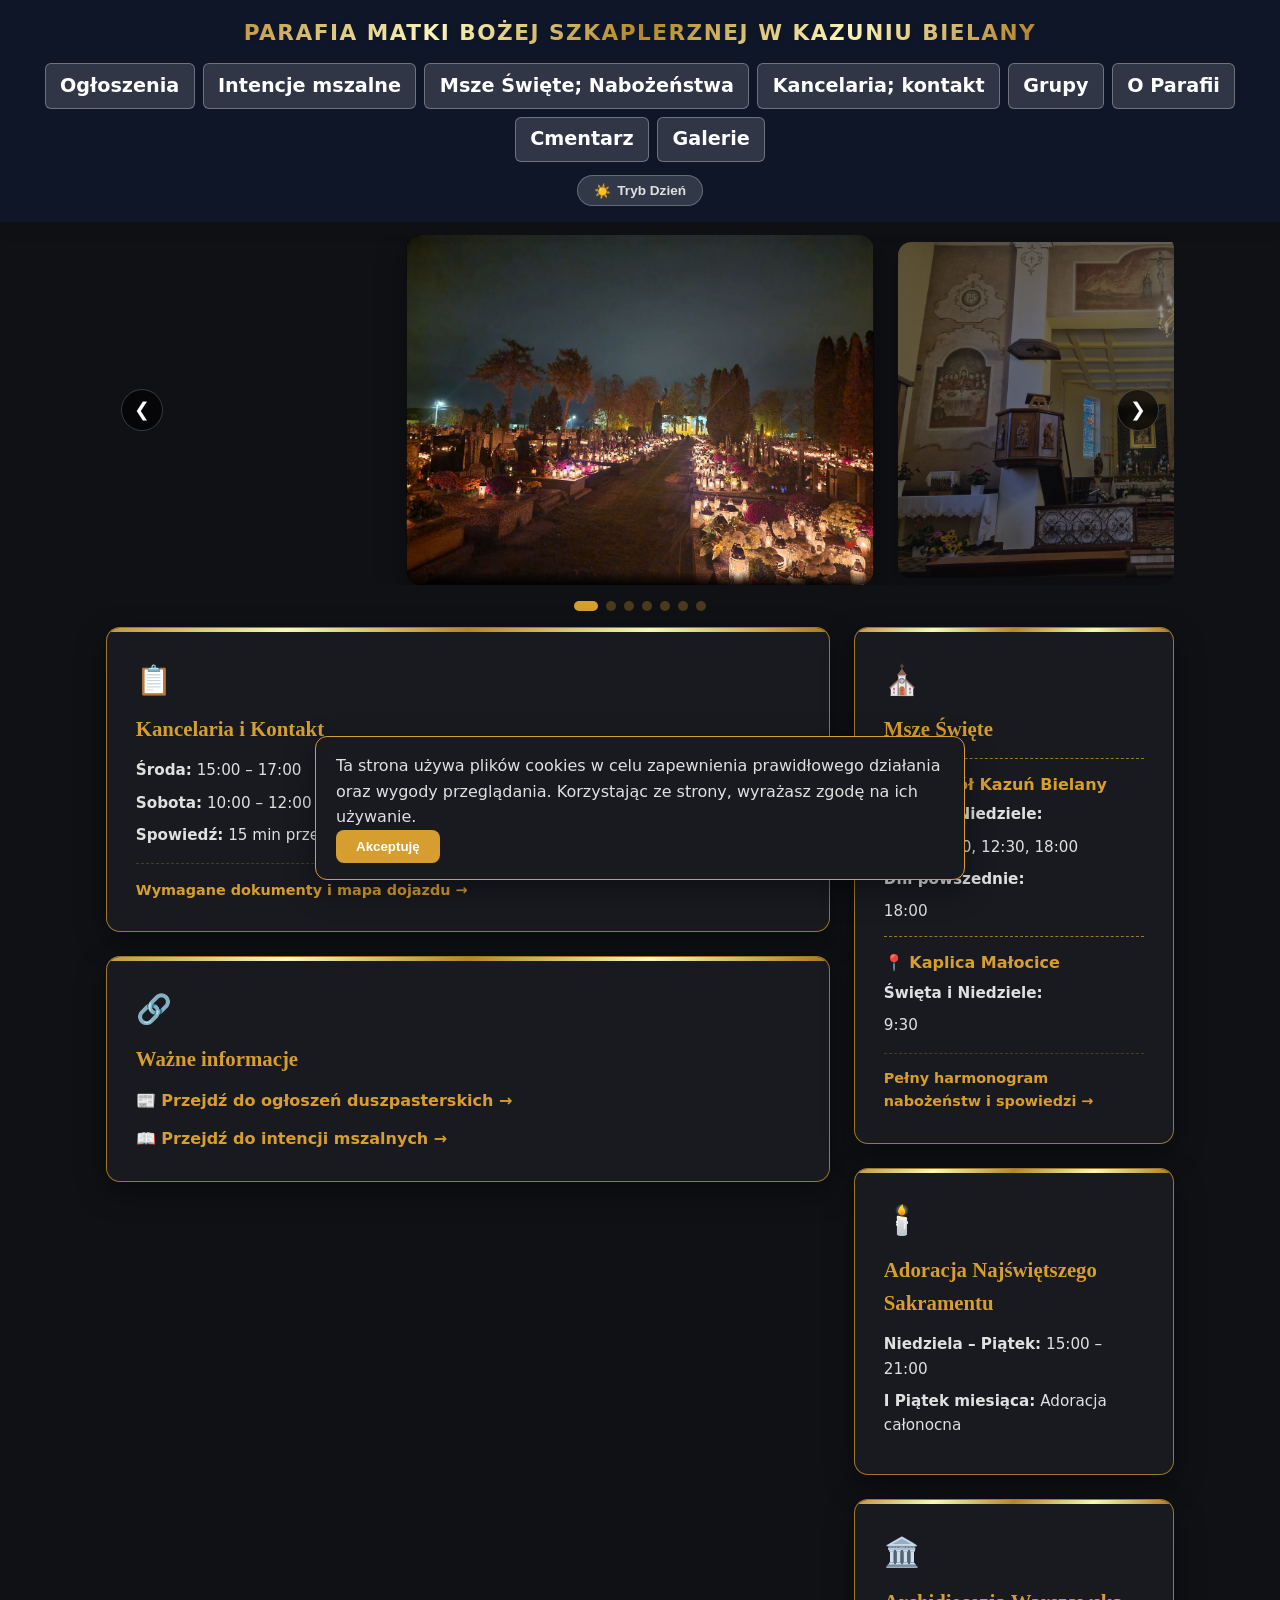
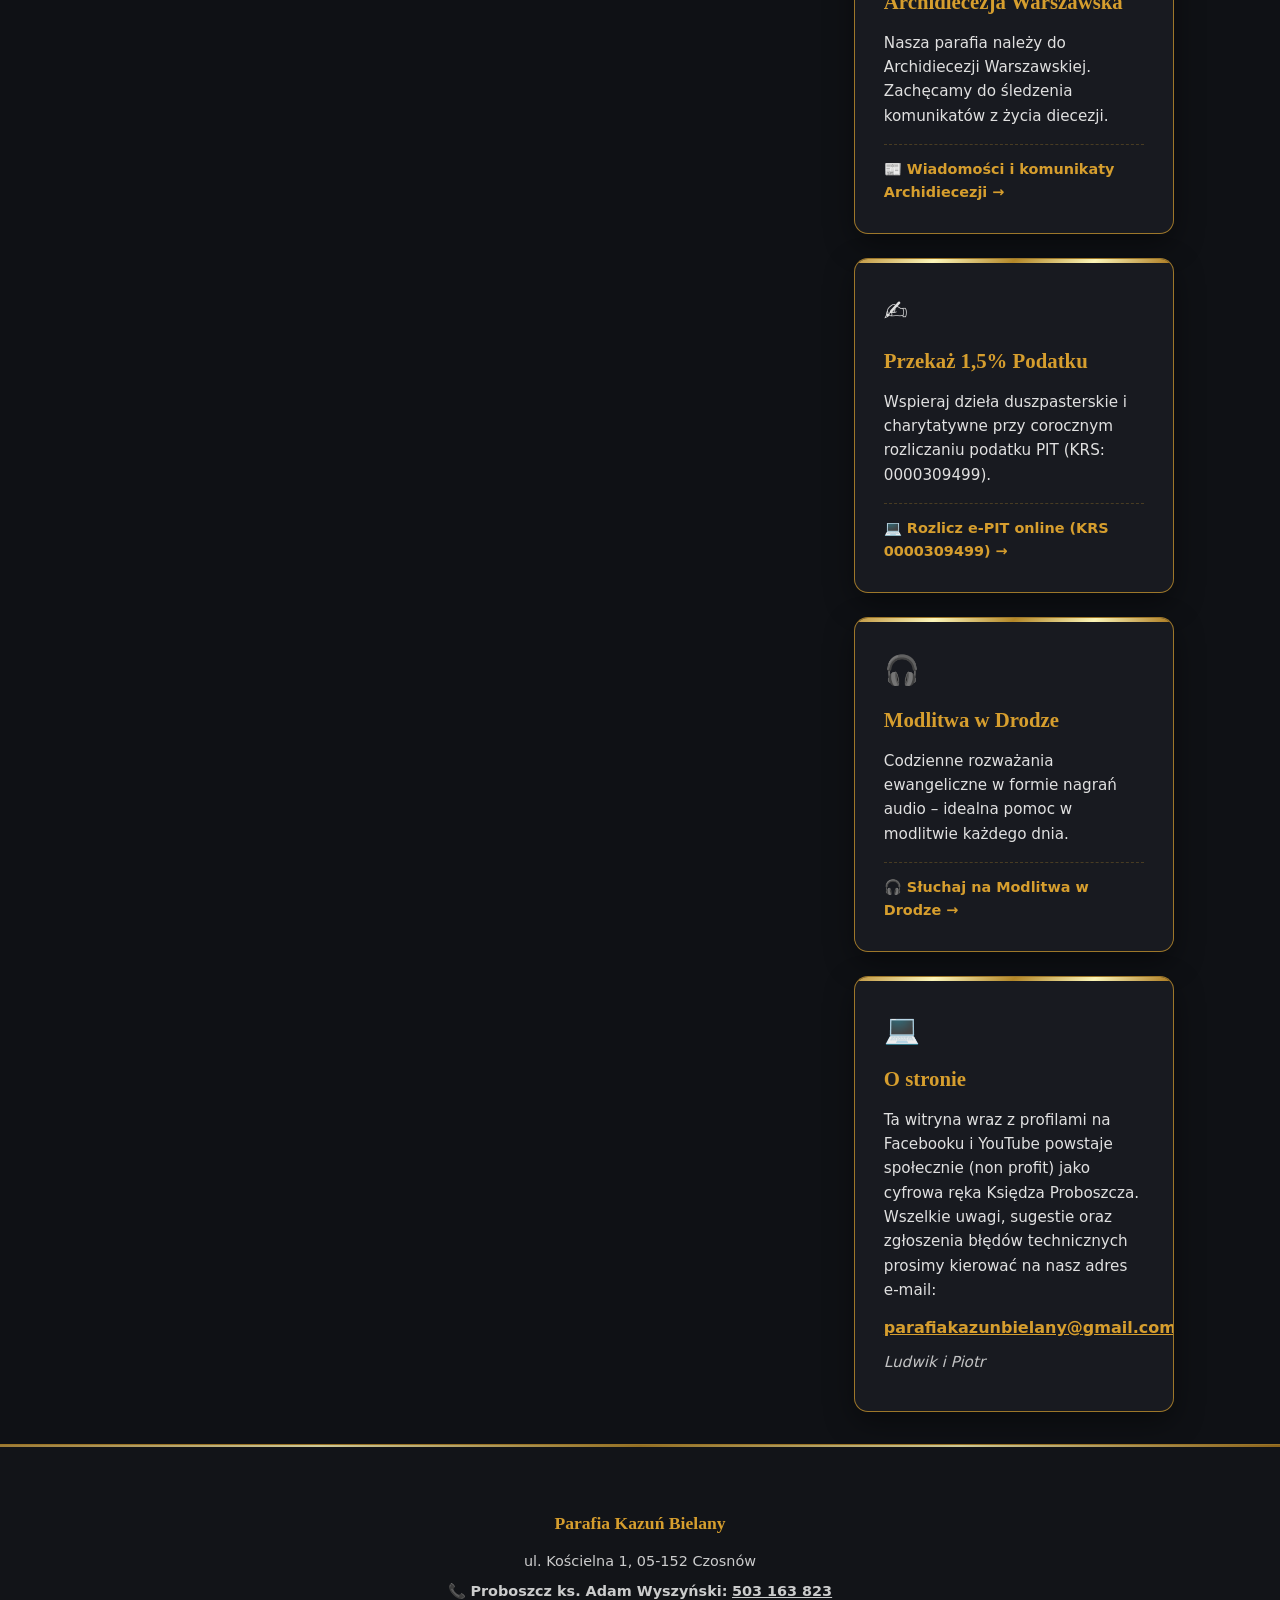
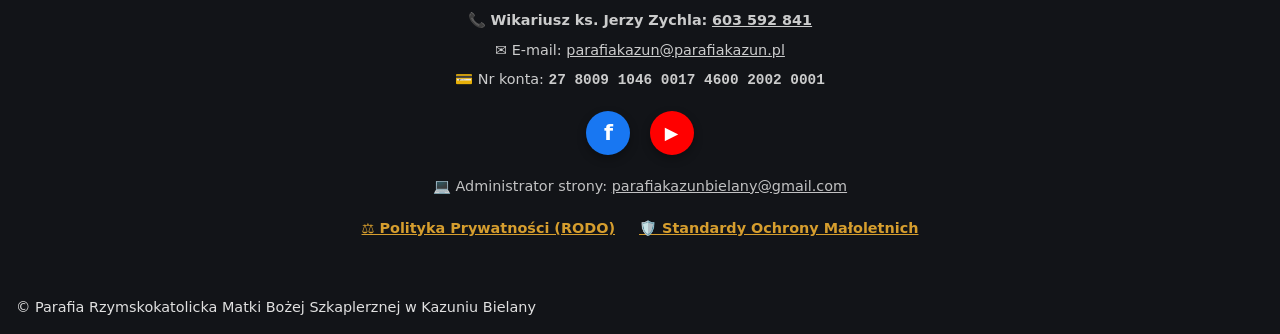
==== index.html @ 7411c73c "Refactor date parsing for Google Sheets compatibility Updated the date parsing function to handle Go" ====
<!DOCTYPE html>
<html lang="pl">
<head>
    <meta charset="UTF-8">

    <!-- Google tag (gtag.js) -->
    <script async src="https://www.googletagmanager.com/gtag/js?id=G-8KFWFQ9SMJ"></script>
    <script>
      window.dataLayer = window.dataLayer || [];
      function gtag(){dataLayer.push(arguments);}
      gtag('js', new Date());

      gtag('config', 'G-8KFWFQ9SMJ');
    </script>

    <meta name="viewport" content="width=device-width, initial-scale=1.0">
    <title>Parafia Matki Bożej Szkaplerznej w Kazuniu Bielany</title>
    <link rel="icon" type="image/png" href="favicon.png">
    
    <link rel="stylesheet" href="style.css">
</head>
<body>

<header id="main-header"></header>

    <!-- SLAJDER -->
    <section class="slider-section">
        <div class="slider-wrapper" id="sliderWrapper">
            <button class="slider-btn prev-btn" onclick="changeSlide(-1)">&#10094;</button>
            <button class="slider-btn next-btn" onclick="changeSlide(1)">&#10095;</button>

            <div class="slider-container" id="sliderContainer">
                 <!-- Slajd 1 -->
                <div class="slide">
                    <img class="slider-img" 
                         src="d1.jpg" 
                         data-day-src="d1.jpg" 
                         data-night-src="n1.jpg" 
                         alt="Kościół w Kazuniu"
                         onerror="this.outerHTML='<div class=\'no-image\'>Brak obrazu</div>';">
                    <div class="hero-overlay">
                        <p class="hero-subtitle"></p>
                    </div>
                </div>

                <!-- Slajd 2 -->
                <div class="slide">
                    <img class="slider-img" 
                         src="d2.jpg" 
                         data-day-src="d2.jpg" 
                         data-night-src="d2.jpg" 
                         alt=""
                         onerror="this.outerHTML='<div class=\'no-image\'>Brak obrazu</div>';">
                    <div class="hero-overlay">
                        <p class="hero-subtitle"></p>
                    </div>
                </div>

                <!-- Slajd 3 -->
                <div class="slide">
                    <img class="slider-img" 
                         src="d3.jpg" 
                         data-day-src="d3.jpg" 
                         data-night-src="d3.jpg" 
                         alt="Św. Barbara"
                         onerror="this.outerHTML='<div class=\'no-image\'>Brak obrazu</div>';">
                    <div class="hero-overlay">
                        <p class="hero-subtitle">Św. Barbara</p>
                    </div>
                </div>

                <!-- Slajd 4 -->
                <div class="slide">
                    <img class="slider-img" 
                         src="d4.jpg" 
                         data-day-src="d4.jpg" 
                         data-night-src="d4.jpg" 
                         alt="Św. Michał Archanioł"
                         onerror="this.outerHTML='<div class=\'no-image\'>Brak obrazu</div>';">
                    <div class="hero-overlay">
                        <p class="hero-subtitle">Św. Michał Archanioł</p>
                    </div>
                </div>

                <!-- Slajd 5 -->
                <div class="slide">
                    <img class="slider-img" 
                         src="d5.jpg" 
                         data-day-src="d5.jpg" 
                         data-night-src="d5.jpg" 
                         alt="Św. Józef"
                         onerror="this.outerHTML='<div class=\'no-image\'>Brak obrazu</div>';">
                    <div class="hero-overlay">
                        <p class="hero-subtitle">Św. Józef Oblubieniec NMP</p>
                    </div>
                </div>

                <!-- Slajd 6 -->
                <div class="slide">
                    <img class="slider-img" 
                         src="d6.jpg" 
                         data-day-src="d6.jpg" 
                         data-night-src="d6.jpg" 
                         alt=""
                         onerror="this.outerHTML='<div class=\'no-image\'>Brak obrazu</div>';">
                    <div class="hero-overlay">
                        <p class="hero-subtitle">Adoracja: niedziela - piątek; 15:00 - 21:00</p>
                    </div>
                </div>

                <!-- Slajd 7 -->
                <div class="slide">
                    <img class="slider-img" 
                         src="d7.jpg" 
                         data-day-src="d7.jpg" 
                         data-night-src="d7.jpg" 
                         alt=""
                         onerror="this.outerHTML='<div class=\'no-image\'>Brak obrazu</div>';">
                    <div class="hero-overlay">
                        <p class="hero-subtitle">Kaplica p.w. Podwyższenia Krzyża Świętego</p>
                    </div>
                </div>

            </div>
        </div>

        <div class="dots-container" id="dotsContainer"></div>
    </section>

    <!-- UKŁAD DWUKOLUMNOWY -->
    <main>
        <!-- SEKCJA GŁÓWNA (LEWA KOLUMNA) -->
        <div class="main-content">

            <!-- KARTA: DYNAMICZNE KOMUNIKATY / AKORDEON -->
            <div class="card" id="jubileusz" style="display: none; border-left: 4px solid var(--accent-gold); background: rgba(214, 158, 46, 0.08);">
            </div>

            <!-- KARTA: KANCELARIA I KONTAKT -->
            <div class="card" id="kancelaria">
                <div class="card-icon">📋</div>
                <h2>Kancelaria i Kontakt</h2>
                <p><strong>Środa:</strong> 15:00 – 17:00</p>
                <p><strong>Sobota:</strong> 10:00 – 12:00</p>
                <p><strong>Spowiedź:</strong> 15 min przed Mszą Świętą</p>
                
                <div style="margin-top: 1rem; padding-top: 0.8rem; border-top: 1px dashed rgba(214, 158, 46, 0.25);">
                    <a href="kancelaria.html" style="color: var(--accent-gold); text-decoration: none; font-weight: 600; font-size: 0.9rem; display: inline-block;">
                        Wymagane dokumenty i mapa dojazdu &rarr;
                    </a>
                </div>
            </div>

            <!-- Dodatkowe odnośniki do podstron usuniętych kart -->
            <div class="card" id="skróty-podstron">
                <div class="card-icon">🔗</div>
                <h2>Ważne informacje</h2>
                <div style="margin-bottom: 0.8rem;">
                    <a href="ogloszenia.html" style="color: var(--accent-gold); text-decoration: none; font-weight: 600; font-size: 1rem; display: inline-block;">
                        📰 Przejdź do ogłoszeń duszpasterskich &rarr;
                    </a>
                </div>
                <div>
                    <a href="intencje.html" style="color: var(--accent-gold); text-decoration: none; font-weight: 600; font-size: 1rem; display: inline-block;">
                        📖 Przejdź do intencji mszalnych &rarr;
                    </a>
                </div>
            </div>

        </div>

        <!-- SIDEBAR (PRAWA KOLUMNA) -->
        <aside class="sidebar">
            <!-- SIDEBAR: MSZE ŚWIĘTE -->
            <div class="card" id="msze">
                <div class="card-icon">⛪</div>
                <h2>Msze Święte</h2>

                <div class="location-group">
                    <div class="location-title">📍 Kościół Kazuń Bielany</div>
                    <p><strong>Święta i Niedziele:</strong></p>
                    <p>7:30, 11:00, 12:30, 18:00</p>
                    <p><strong>Dni powszednie:</strong></p>
                    <p>18:00</p>
                </div>

                <div class="location-group">
                    <div class="location-title">📍 Kaplica Małocice</div>
                    <p><strong>Święta i Niedziele:</strong></p>
                    <p>9:30</p>
                </div>

                <div style="margin-top: 1rem; padding-top: 0.8rem; border-top: 1px dashed rgba(214, 158, 46, 0.25);">
                    <a href="msze.html" style="color: var(--accent-gold); text-decoration: none; font-weight: 600; font-size: 0.9rem; display: inline-block;">
                        Pełny harmonogram nabożeństw i spowiedzi &rarr;
                    </a>
                </div>
            </div>

            <!-- SIDEBAR: ADORACJA NAJŚWIĘTSZEGO SAKRAMENTU -->
            <div class="card" id="adoracja">
                <div class="card-icon">🕯️</div>
                <h2>Adoracja Najświętszego Sakramentu</h2>
                <p><strong>Niedziela – Piątek:</strong> 15:00 – 21:00</p>
                <p><strong>I Piątek miesiąca:</strong> Adoracja całonocna</p>
            </div>

            <!-- SIDEBAR: ARCHIDIECEZJA WARSZAWSKA -->
            <div class="card" id="archidiecezja">
                <div class="card-icon">🏛️</div>
                <h2>Archidiecezja Warszawska</h2>
                <p>Nasza parafia należy do Archidiecezji Warszawskiej. Zachęcamy do śledzenia komunikatów z życia diecezji.</p>
                
                <div style="margin-top: 1rem; padding-top: 0.8rem; border-top: 1px dashed rgba(214, 158, 46, 0.25);">
                    <a href="https://archwwa.pl" target="_blank" rel="noopener" style="color: var(--accent-gold); text-decoration: none; font-weight: 600; font-size: 0.9rem; display: inline-block;">
                        📰 Wiadomości i komunikaty Archidiecezji &rarr;
                    </a>
                </div>
            </div>

            <!-- SIDEBAR: PRZEKAŻ 1,5% PODATKU -->
            <div class="card" id="epit">
                <div class="card-icon">✍️</div>
                <h2>Przekaż 1,5% Podatku</h2>
                <p>Wspieraj dzieła duszpasterskie i charytatywne przy corocznym rozliczaniu podatku PIT (KRS: 0000309499).</p>
                
                <div style="margin-top: 1rem; padding-top: 0.8rem; border-top: 1px dashed rgba(214, 158, 46, 0.25);">
                    <a href="https://www.e-pity.pl/pity-2025/organizacja-pozytku-publicznego-2026-KRS-0000309499--45031" target="_blank" rel="noopener" style="color: var(--accent-gold); text-decoration: none; font-weight: 600; font-size: 0.9rem; display: inline-block;">
                        💻 Rozlicz e-PIT online (KRS 0000309499) &rarr;
                    </a>
                </div>
            </div>

            <!-- SIDEBAR: MODLITWA W DRODZE -->
            <div class="card" id="modlitwa-w-drodze">
                <div class="card-icon">🎧</div>
                <h2>Modlitwa w Drodze</h2>
                <p>Codzienne rozważania ewangeliczne w formie nagrań audio – idealna pomoc w modlitwie każdego dnia.</p>
                
                <div style="margin-top: 1rem; padding-top: 0.8rem; border-top: 1px dashed rgba(214, 158, 46, 0.25);">
                    <a href="https://modlitwawdrodze.pl/" target="_blank" rel="noopener" style="color: var(--accent-gold); text-decoration: none; font-weight: 600; font-size: 0.9rem; display: inline-block;">
                        🎧 Słuchaj na Modlitwa w Drodze &rarr;
                    </a>
                </div>
            </div>

            <!-- SIDEBAR: O STRONIE / ADMINISTRATORZY -->
            <div class="card" id="o-stronie">
                <div class="card-icon">💻</div>
                <h2>O stronie</h2>
                <p>Ta witryna wraz z profilami na Facebooku i YouTube powstaje społecznie (non profit) jako cyfrowa ręka Księdza Proboszcza. Wszelkie uwagi, sugestie oraz zgłoszenia błędów technicznych prosimy kierować na nasz adres e-mail:</p>
                <div style="margin-top: 0.8rem; font-weight: 600;">
                    <a href="mailto:parafiakazunbielany@gmail.com" style="color: var(--accent-gold); text-decoration: underline;">
                        parafiakazunbielany@gmail.com
                    </a>
                </div>
                <p style="margin-top: 0.6rem; font-style: italic; opacity: 0.85;">Ludwik i Piotr</p>
            </div>
        </aside>
    </main>

    <!-- Stopka -->
    <footer id="main-footer"></footer>

    <script>
        /* LOGIKA SLAJDERA */
        let currentSlide = 0;
        const slides = document.querySelectorAll('.slide');
        const sliderContainer = document.getElementById('sliderContainer');
        const sliderWrapper = document.getElementById('sliderWrapper');
        const dotsContainer = document.getElementById('dotsContainer');

        slides.forEach((_, index) => {
            const dot = document.createElement('div');
            dot.classList.add('dot');
            if (index === 0) dot.classList.add('active');
            dot.addEventListener('click', () => goToSlide(index));
            dotsContainer.appendChild(dot);
        });

        const dots = document.querySelectorAll('.dot');

        function updateSlider() {
            slides.forEach((slide, index) => {
                slide.classList.remove('active');
                if (dots[index]) dots[index].classList.remove('active');
            });

            slides[currentSlide].classList.add('active');
            if (dots[currentSlide]) dots[currentSlide].classList.add('active');

            const slideWidth = slides[0].offsetWidth;
            const wrapperWidth = sliderWrapper.offsetWidth;
            const gap = 15;

            const centerOffset = (wrapperWidth - slideWidth) / 2;
            const offset = (currentSlide * (slideWidth + gap)) - centerOffset;

            sliderContainer.style.transform = `translateX(${-offset}px)`;
        }

        function showSlide(index) {
            if (index >= slides.length) currentSlide = 0;
            else if (index < 0) currentSlide = slides.length - 1;
            else currentSlide = index;

            updateSlider();
        }

        function changeSlide(direction) {
            showSlide(currentSlide + direction);
        }

        function goToSlide(index) {
            currentSlide = index;
            updateSlider();
        }

        let autoSlide = setInterval(() => changeSlide(1), 5000);

        document.querySelectorAll('.slider-btn, .dot').forEach(btn => {
            btn.addEventListener('click', () => {
                clearInterval(autoSlide);
                autoSlide = setInterval(() => changeSlide(1), 5000);
            });
        });

        window.addEventListener('resize', updateSlider);
        setTimeout(updateSlider, 100);

        /* POBIERANIE KOMUNIKATÓW Z GOOGLE SHEETS (BEZPIECZNA WERSJA Z DATAMI) */
        const SPREADSHEET_ID = '1K_-KbC3fgJ7_MKPBn920MTatdV2u8bQviCN7riFcX8U';

        document.addEventListener("DOMContentLoaded", function () {
            ladujKomunikat();
        });

        async function ladujKomunikat() {
            const container = document.getElementById("jubileusz");
            if (!container) return;

            try {
                const url = `https://docs.google.com/spreadsheets/d/${SPREADSHEET_ID}/gviz/tq?tqx=out:json&sheet=${encodeURIComponent('Komunikaty')}`;
                const response = await fetch(url);
                const text = await response.text();
                const jsonText = text.substring(text.indexOf('{'), text.lastIndexOf('}') + 1);
                const data = JSON.parse(jsonText);

                const rows = data.table.rows;
                if (!rows || rows.length <= 1) {
                    container.style.display = "none";
                    return;
                }

                const dzisiaj = new Date();
                dzisiaj.setHours(0, 0, 0, 0);

                // Bezpieczna funkcja parsowania dat z Google Sheets
                function parseSheetDate(cell) {
                    if (!cell || cell.v === null || cell.v === undefined) return null;
                    
                    let raw = cell.v;
                    let d = null;

                    if (typeof raw === 'string' && raw.startsWith('Date(')) {
                        const p = raw.match(/\d+/g);
                        if (p && p.length >= 3) {
                            d = new Date(parseInt(p[0]), parseInt(p[1]), parseInt(p[2]));
                        }
                    } else if (cell.f) {
                        d = new Date(cell.f);
                    } else {
                        d = new Date(raw);
                    }

                    return (d && !isNaN(d.getTime())) ? d : null;
                }

                const wiersze = rows.slice(1).map(r => ({
                    tytul: r.c[0] ? (r.c[0].f || r.c[0].v || '') : '',
                    tresc: r.c[1] ? (r.c[1].f || r.c[1].v || '') : '',
                    ikona: r.c[2] ? (r.c[2].f || r.c[2].v || '📜') : '📜',
                    dataOdCell: r.c[3] || null,
                    dataDoCell: r.c[4] || null
                })).filter(item => {
                    if (!item.tytul && !item.tresc) return false;

                    let dOd = parseSheetDate(item.dataOdCell);
                    let dDo = parseSheetDate(item.dataDoCell);

                    if (dDo) {
                        dDo.setHours(23, 59, 59, 999);
                    }

                    const odKiedyOK = !dOd || dzisiaj >= dOd;
                    const doKiedyOK = !dDo || dzisiaj <= dDo;

                    return odKiedyOK && doKiedyOK;
                }).reverse();

                if (wiersze.length === 0) {
                    container.style.display = "none";
                    return;
                }

                let htmlContent = '';
                wiersze.forEach((k, index) => {
                    const isFirst = index === 0;

                    htmlContent += `
                        <div style="${index > 0 ? 'margin-top: 1rem; padding-top: 1rem; border-top: 1px dashed rgba(214, 158, 46, 0.3);' : ''}">
                            <details ${isFirst ? 'open' : ''} style="cursor: pointer;">
                                <summary style="font-size: 1.1rem; font-weight: 600; color: var(--accent-gold); display: flex; align-items: center; gap: 0.5rem; list-style: none;">
                                    <span style="font-size: 1.2rem;">${k.ikona}</span>
                                    <span style="flex-grow: 1;">${k.tytul}</span>
                                    <span style="font-size: 0.9rem; opacity: 0.7;">▼</span>
                                </summary>
                                <div class="komunikat-tresc" style="margin-top: 0.6rem; font-size: 1rem; line-height: 1.6; color: inherit; cursor: default;">
                                    ${k.tresc}
                                </div>
                            </details>
                        </div>
                    `;
                });

                container.innerHTML = htmlContent;
                container.style.display = "block";
            } catch (error) {
                console.error("Błąd pobierania komunikatów:", error);
                container.style.display = "none";
            }
        }
    </script>

    <script src="nav.js"></script>
    
</body>
</html>
---- style.css ----
* {
    margin: 0;
    padding: 0;
    box-sizing: border-box;
} 

:root {
    --bg-color: #f8f9fa;
    --text-color: #212529;
    --card-bg: #ffffff;
    --footer-bg: #f1f3f5;

    /* WYRAŹNIEJSZE ZŁOTE OBRAMOWANIA W TRYBIE DZIENNYM */
    --border-color: rgba(214, 158, 46, 0.45); 

    /* GŁĘBOKI, CIEMNY BRĄZ / CZEKOLADA W TRYBIE DZIENNYM */
    --nav-bg: rgba(74, 55, 40, 0.95);
    --nav-text: #fdfbf7; 

    --shadow: 0 10px 30px rgba(0, 0, 0, 0.08);
    --accent-gold: #d69e2e;
    --gold-gradient: linear-gradient(135deg, #bf953f 0%, #fcf6ba 25%, #b38728 50%, #fbf5b7 75%, #aa771c 100%);
    --transition: all 0.4s cubic-bezier(0.16, 1, 0.3, 1);
} 

body.dark-mode {
    --bg-color: #0f1115;
    --text-color: #e0e0e0;
    --card-bg: #181a20;
    --footer-bg: #121418;

    /* MOCNE, WYRAŹNE ZŁOTO W TRYBIE NOCNYM */
    --border-color: rgba(214, 158, 46, 0.7); 

    /* CIEMNY GRANAT W TRYBIE NOCNYM */
    --nav-bg: rgba(15, 23, 42, 0.96);
    --nav-text: #f8fafc;
    --shadow: 0 10px 30px rgba(0, 0, 0, 0.4);
} 

body {
    font-family: 'Segoe UI', system-ui, -apple-system, sans-serif;
    background-color: var(--bg-color);
    color: var(--text-color);
    transition: var(--transition);
    line-height: 1.6;
} 

/* GLOBALNE REGULACJE TEKSTU I LINKÓW DLA ZAWARTOŚCI PODSTRON */
h1, h2, h3, h4, h5, h6 {
    color: var(--text-color);
} 

a {
    color: var(--accent-gold);
    transition: var(--transition);
} 

a:hover {
    filter: brightness(1.2);
} 

p, li, span, td, th {
    color: var(--text-color);
} 

/* NAWIGACJA Z MENU (NAPIS NA GÓRZE, KAFELKI W RZĘDZIE) */
header {
    position: sticky;
    top: 0;
    z-index: 1000;
    background: var(--nav-bg);
    backdrop-filter: blur(12px);
    box-shadow: 0 4px 20px rgba(0, 0, 0, 0.08);
    transition: var(--transition);
} 

nav {
    max-width: 1300px;
    margin: 0 auto;
    display: flex;
    flex-direction: column; /* Napis wyśrodkowany na górze, kafelki pod spodem */
    align-items: center;
    gap: 0.8rem;
    padding: 1rem 1.5rem;
} 

/* LOGO NA DESKTOP */
.logo {
    font-weight: 800;
    font-size: 1.35rem;
    background: var(--gold-gradient);
    -webkit-background-clip: text;
    -webkit-text-fill-color: transparent;
    text-transform: uppercase;
    letter-spacing: 1.5px;
    text-decoration: none;
    text-align: center;
    white-space: nowrap;
    filter: drop-shadow(0px 1px 2px rgba(15, 23, 42, 0.4));
    display: inline-block;
} 

.nav-links {
    display: flex;
    list-style: none;
    gap: 0.5rem; /* Odstęp między kafelkami */
    align-items: center;
    justify-content: center;
    flex-wrap: wrap; /* Bezpieczeństwo na mniejszych ekranach */
} 

.nav-links a {
    color: #ffffff !important; /* Czysta biel dla maksymalnej czytelności */
    text-decoration: none;
    font-weight: 600;
    font-size: 1.20rem;
    padding: 0.4rem 0.9rem;
    background: rgba(255, 255, 255, 0.14); /* Wyraźniejsze tło kafelka */
    border: 1px solid rgba(255, 255, 255, 0.3); /* Wyraźniejsza ramka */
    border-radius: 6px;
    transition: var(--transition);
    display: block;
    text-align: center;
    white-space: nowrap;
} 

/* Wymuszenie białego koloru na tekście wewnątrz kafelków na komputerze */
.nav-links a span {
    color: #ffffff !important;
}

/* Usunięcie podkreślenia na rzecz efektu kafelka */
.nav-links a::after {
    display: none;
} 

.nav-links a:hover,
.nav-links a.active {
    background: var(--accent-gold);
    color: #ffffff !important;
    border-color: var(--accent-gold);
    transform: translateY(-2px);
} 

.theme-toggle {
    background: rgba(255, 255, 255, 0.15);
    border: 1px solid rgba(255, 255, 255, 0.25);
    color: #ffffff;
    padding: 0.4rem 1rem;
    border-radius: 30px;
    cursor: pointer;
    font-weight: 700;
    font-size: 0.85rem;
    display: flex;
    align-items: center;
    gap: 0.4rem;
    transition: var(--transition);
} 

.theme-toggle:hover {
    background: var(--accent-gold);
    border-color: var(--accent-gold);
    color: #ffffff;
    transform: translateY(-2px);
} 

/* KOMPAKTOWY SLAJDER I NAKŁADKA */
.slider-section {
    position: relative;
    max-width: 1100px;
    margin: 0.8rem auto 0.5rem;
    padding: 0 1rem;
    width: 100%;
} 

.slider-wrapper {
    position: relative;
    overflow: hidden;
    border-radius: 14px;
    width: 100%;
} 

.slider-container {
    display: flex;
    transition: transform 0.5s cubic-bezier(0.25, 1, 0.5, 1);
    gap: 15px;
} 

.slide {
    height: 350px;
    width: auto;
    min-width: 0;
    position: relative;
    border-radius: 14px;
    overflow: hidden;
    opacity: 0.55;
    transform: scale(0.96);
    transition: var(--transition);
    box-shadow: var(--shadow);
    flex-shrink: 0;
    background: #000;
} 

.slide img {
    height: 100%;
    width: auto;
    display: block;
    object-fit: contain;
} 

.slide.active {
    opacity: 1;
    transform: scale(1);
} 

.hero-overlay {
    position: absolute;
    bottom: 0;
    left: 0;
    right: 0;
    background: linear-gradient(to top, rgba(0, 0, 0, 0.9) 0%, rgba(0, 0, 0, 0.4) 60%, transparent 100%);
    display: flex;
    flex-direction: column;
    justify-content: flex-end;
    align-items: center;
    padding: 0.3rem 0.8rem 0.5rem;
    text-align: center;
    color: white;
} 

.gold-text {
    font-family: 'Georgia', 'Times New Roman', serif;
    font-size: 1.05rem;
    font-weight: bold;
    display: inline-block;
    background: var(--gold-gradient);
    -webkit-background-clip: text;
    -webkit-text-fill-color: transparent;
    filter: drop-shadow(1px 1px 3px rgba(0, 0, 0, 0.9));
    margin-bottom: 0.1rem;
    line-height: 1.2;
} 

.hero-subtitle {
    font-size: 0.75rem;
    font-weight: 300;
    letter-spacing: 0.5px;
    text-shadow: 1px 1px 3px rgba(0, 0, 0, 0.9);
    opacity: 0.95;
    color: #ffffff;
} 

/* PRZYCISKI SLAJDERA */
.slider-btn {
    position: absolute;
    top: 50%;
    transform: translateY(-50%);
    background: rgba(0, 0, 0, 0.6);
    backdrop-filter: blur(5px);
    color: white;
    border: 1px solid rgba(255, 255, 255, 0.2);
    width: 42px;
    height: 42px;
    border-radius: 50%;
    font-size: 1.2rem;
    display: flex;
    align-items: center;
    justify-content: center;
    cursor: pointer;
    z-index: 20;
    transition: var(--transition);
} 

.slider-btn:hover {
    background: var(--accent-gold);
    border-color: var(--accent-gold);
    transform: translateY(-50%) scale(1.08);
} 

.prev-btn { left: 15px; }
.next-btn { right: 15px; } 

.dots-container {
    display: flex;
    justify-content: center;
    gap: 8px;
    margin-top: 1rem;
} 

.dot {
    width: 10px;
    height: 10px;
    border-radius: 50%;
    background: rgba(214, 158, 46, 0.3);
    cursor: pointer;
    transition: var(--transition);
} 

.dot.active {
    background: var(--accent-gold);
    width: 24px;
    border-radius: 8px;
} 

/* UKŁAD STRONY GŁÓWNEJ I PODSTRON */
main {
    max-width: 1100px;
    margin: 1rem auto;
    padding: 0 1rem;
    display: grid;
    grid-template-columns: 1fr 320px;
    gap: 1.5rem;
} 

/* Układ jednokolumnowy dla prostych podstron (jeśli brak sidebar) */
main.single-column {
    display: block;
} 

.main-content {
    display: flex;
    flex-direction: column;
    gap: 1.5rem;
} 

.sidebar {
    display: flex;
    flex-direction: column;
    gap: 1.5rem;
} 

/* KARTY I ELEMENTY PODSTRON (OGŁOSZENIA, INTENCJE, KANCELARIA) */
.card,
details.announcement-card,
.content-box {
    background: var(--card-bg);
    color: var(--text-color);
    padding: 1.8rem;
    border-radius: 14px;
    box-shadow: var(--shadow);
    border: 1.5px solid var(--border-color); /* Pogrubiona ramka kart */
    transition: var(--transition);
    position: relative;
    overflow: hidden;
} 

.card::before,
details.announcement-card::before,
.content-box::before {
    content: '';
    position: absolute;
    top: 0;
    left: 0;
    width: 100%;
    height: 4px;
    background: var(--gold-gradient);
} 

.card:hover,
details.announcement-card:hover {
    transform: translateY(-3px);
    box-shadow: 0 12px 25px rgba(0, 0, 0, 0.2);
} 

.card-icon {
    font-size: 1.8rem;
    margin-bottom: 0.6rem;
    display: inline-block;
} 

.card h2,
.content-box h2 {
    color: var(--accent-gold);
    font-size: 1.3rem;
    margin-bottom: 0.8rem;
    font-family: 'Georgia', serif;
} 

.card p,
.content-box p {
    margin-bottom: 0.5rem;
    font-size: 0.95rem;
} 

.location-group {
    margin-top: 0.8rem;
    padding-top: 0.8rem;
    border-top: 1px dashed var(--border-color);
} 

.location-group:first-of-type {
    border-top: none;
    padding-top: 0;
    margin-top: 0;
} 

.location-title {
    font-weight: 700;
    color: var(--accent-gold);
    margin-bottom: 0.3rem;
    display: flex;
    align-items: center;
    gap: 0.4rem;
} 

/* TABELE DOMYŚLNE */
table {
    width: 100%;
    border-collapse: collapse;
    margin-top: 1rem;
    background: var(--card-bg);
    color: var(--text-color);
} 

th, td {
    padding: 0.75rem 1rem;
    border-bottom: 1.5px solid var(--border-color); /* Pogrubiona linia pozioma */
    text-align: left;
} 

th {
    color: var(--accent-gold);
    font-family: 'Georgia', serif;
    font-weight: 700;
} 

tr:nth-child(even) {
    background-color: rgba(255, 255, 255, 0.03);
} 

/* AKORDEONY I ELEMENTY EXPANDABLE (<details> / <summary>) */
summary {
    cursor: pointer;
    font-weight: 700;
    color: var(--accent-gold);
    outline: none;
    padding: 0.5rem 0;
} 

.announcement-body {
    margin-top: 1rem;
    color: var(--text-color);
    line-height: 1.7;
} 

/* STOPKA GENEROWANA Z NAV.JS */
footer {
    background: var(--footer-bg);
    border-top: 1.5px solid var(--border-color);
    margin-top: 2rem;
    padding: 2.5rem 1rem 1rem;
    font-size: 0.9rem;
    transition: var(--transition);
    position: relative;
} 

footer::before {
    content: '';
    position: absolute;
    top: 0;
    left: 0;
    width: 100%;
    height: 2px;
    background: var(--gold-gradient);
    opacity: 0.8;
} 

.footer-container {
    max-width: 1100px;
    margin: 0 auto;
    display: grid;
    grid-template-columns: repeat(auto-fit, minmax(220px, 1fr));
    gap: 2rem;
    margin-bottom: 2rem;
} 

.footer-col h3 {
    color: var(--accent-gold);
    font-family: 'Georgia', serif;
    font-size: 1.1rem;
    margin-bottom: 0.8rem;
} 

.footer-col p {
    margin-bottom: 0.4rem;
    opacity: 0.9;
} 

.footer-col a {
    color: var(--text-color);
    text-decoration: none;
    transition: var(--transition);
} 

.footer-col a:hover {
    color: var(--accent-gold);
} 

.footer-bottom {
    text-align: center;
    padding-top: 1.5rem;
    border-top: 1px dashed var(--border-color);
    opacity: 0.75;
    font-size: 0.85rem;
} 

/* OKIENKO COOKIES (RODO) */
.cookie-banner,
#cookie-banner {
    position: fixed;
    bottom: 20px;
    left: 50%;
    transform: translateX(-50%);
    width: calc(100% - 40px);
    max-width: 650px;
    background: var(--card-bg);
    color: var(--text-color);
    border: 1.5px solid var(--accent-gold);
    border-radius: 12px;
    padding: 16px 20px;
    box-shadow: var(--shadow);
    z-index: 9999;
    display: flex;
    align-items: center;
    justify-content: space-between;
    gap: 15px;
    backdrop-filter: blur(8px);
} 

.cookie-text {
    font-size: 0.9rem;
    line-height: 1.4;
    margin: 0;
} 

.cookie-btn,
#accept-cookies-btn {
    background: var(--accent-gold);
    color: #ffffff;
    border: none;
    padding: 9px 20px;
    border-radius: 8px;
    font-weight: 600;
    cursor: pointer;
    white-space: nowrap;
    transition: var(--transition);
} 

.cookie-btn:hover,
#accept-cookies-btn:hover {
    opacity: 0.9;
    transform: translateY(-1px);
} 

.no-image {
    width: 100%;
    height: 100%;
    min-height: 200px;
    background-color: var(--card-bg);
    color: var(--text-color);
    display: flex;
    align-items: center;
    justify-content: center;
    font-weight: 600;
    font-size: 1rem;
    border: 1px dashed var(--border-color);
    border-radius: 10px;
    text-transform: uppercase;
    letter-spacing: 1px;
} 

/* RESPONSYWNOŚĆ */
@media (max-width: 992px) {
    main { grid-template-columns: 1fr; }
    .slide { min-width: 85%; height: 320px; }
    .gold-text { font-size: 1.15rem; }
} 

/* MOBILNE MENU: TYLKO DLA EKRANÓW WĄSKICH DO 550px */
@media (max-width: 550px) {
    nav { 
        flex-direction: column; 
        gap: 0.3rem; 
        padding: 0.4rem 0.5rem; 
        width: 100%;
        box-sizing: border-box;
    }
    
    /* GÓRNY NAPIS (LOGO) W DWÓCH RZĘDACH, WYŚRODKOWANY, NIERUCHOMY */
    .logo {
        display: block;
        width: 100%;
        white-space: normal !important; /* Pozwala na zawijanie wierszy w 2 rzędy */
        font-size: 1.15rem !important; /* Optymalny rozmiar dla czytelności w 2 liniach */
        font-weight: 800;
        text-align: center !important;
        box-sizing: border-box;
        padding: 0.2rem 0.5rem;
        letter-spacing: 0.5px;
        line-height: 1.25;
    }

    .logo span {
        display: inline !important;
        white-space: normal !important;
        animation: none !important; /* Wyłączenie ruchu/animacji */
        transform: none !important;
        background: var(--gold-gradient);
        -webkit-background-clip: text;
        -webkit-text-fill-color: transparent;
    }

    /* Układ 4 kolumn (4 kafelki w rzędzie x 2 rzędy = 8 kafelków) */
    .nav-links { 
        display: grid;
        grid-template-columns: repeat(4, 1fr);
        gap: 4px; 
        width: 100%;
        padding: 0;
        margin: 0;
        list-style: none;
        box-sizing: border-box;
    }

    .nav-links li {
        width: 100%;
        min-width: 0;
    }

    .nav-links a {
        font-size: 0.76rem !important;
        font-weight: 700;
        padding: 0.4rem 0.1rem !important;
        background: rgba(255, 255, 255, 0.12);
        border: 1px solid rgba(255, 255, 255, 0.22);
        border-radius: 5px;
        text-align: center;
        white-space: normal !important; /* Dopuszcza łamanie wierszy */
        word-break: break-word;
        display: flex;
        align-items: center;
        justify-content: center;
        min-height: 44px; /* Równa wysokość kafelków */
        width: 100%;
        box-sizing: border-box;
        color: #ffffff !important;
        text-decoration: none;
        line-height: 1.15;
    }

    /* Wyłączenie animacji przewijania tekstu dla kafelków */
    .nav-links a span {
        display: block;
        color: #ffffff !important;
        font-weight: 700;
        width: 100%;
        animation: none !important;
        transform: none !important;
    }

    .theme-toggle {
        padding: 0.2rem 0.7rem;
        font-size: 0.75rem;
        align-self: center;
        margin-top: 0.15rem;
    }

    .slide { min-width: 100%; height: 240px; }
    
    .gold-text { font-size: 1.05rem; }
    .hero-subtitle { font-size: 0.75rem; }
    
    .footer-container {
        text-align: center;
        gap: 1.5rem;
    }
    .cookie-banner,
    #cookie-banner {
        flex-direction: column;
        text-align: center;
        bottom: 10px;
        padding: 14px;
    }
    .cookie-btn,
    #accept-cookies-btn {
        width: 100%;
    }
} 

/* PRZEWIJANIE NAGŁÓWKÓW I KOTWIC (#ID) POD PRZYKLEJONE MENU NAWIGACJI */
html {
    scroll-padding-top: 150px;
    scroll-behavior: smooth;
} 

[id], .card, section {
    scroll-margin-top: 150px;
} 

/* WYGLĄD RAMKI INFORMACYJNEJ O ŹRÓDLE TEKSTÓW */
.source-box {
    background: rgba(214, 158, 46, 0.08);
    border-left: 4px solid var(--accent-gold);
    padding: 1rem 1.2rem;
    margin: 1.5rem 0;
    border-radius: 8px;
    font-size: 0.92rem;
    color: var(--text-color);
    line-height: 1.6;
} 

/* STYL DLA TABELI INTENCJI MSZALNYCH (ZINTEGROWANY Z MOTYWEM I DARK-MODE) */
.intencje-table {
    width: 100%;
    border-collapse: collapse;
    margin-top: 15px;
    font-size: 0.95rem;
    background: var(--card-bg);
    border: 1.5px solid var(--border-color); /* Pogrubione zewnętrzne obramowanie tabeli */
    border-radius: 10px;
    overflow: hidden;
} 

.intencje-table th {
    background-color: var(--nav-bg);
    color: var(--accent-gold);
    padding: 12px 10px;
    text-align: left;
    font-family: 'Georgia', serif;
    font-weight: 700;
    border-bottom: 2px solid var(--accent-gold);
} 

.intencje-table td {
    padding: 10px;
    border-bottom: 1.5px solid var(--border-color); /* Wyraźne poziome kreski między dniami */
    color: var(--text-color);
    vertical-align: top;
} 

.intencje-table tbody tr:nth-child(even) {
    background-color: rgba(214, 158, 46, 0.04);
} 

@media (max-width: 600px) {
    .intencje-table th, .intencje-table td {
        padding: 8px 6px;
        font-size: 0.85rem;
    }
} 

/* GWARANCJA POPRAWNEGO WYŚWIETLANIA NUMERÓW TELEFONÓW (RWD) */
a[href^="tel:"] {
    white-space: nowrap;
    color: inherit;
    text-decoration: none;
    font-weight: 600;
} 

a[href^="tel:"]:hover {
    color: var(--accent-gold);
    text-decoration: underline;
} 

/* POMOCNICZA KLASA DLA LIST KONTAKTOWYCH */
.contact-list li {
    display: flex;
    justify-content: space-between;
    align-items: center;
    gap: 1rem;
    padding: 0.4rem 0;
    border-bottom: 1px dashed var(--border-color);
} 

@media (max-width: 600px) {
    .contact-list li {
        flex-direction: column;
        align-items: flex-start;
        gap: 0.2rem;
    }
}
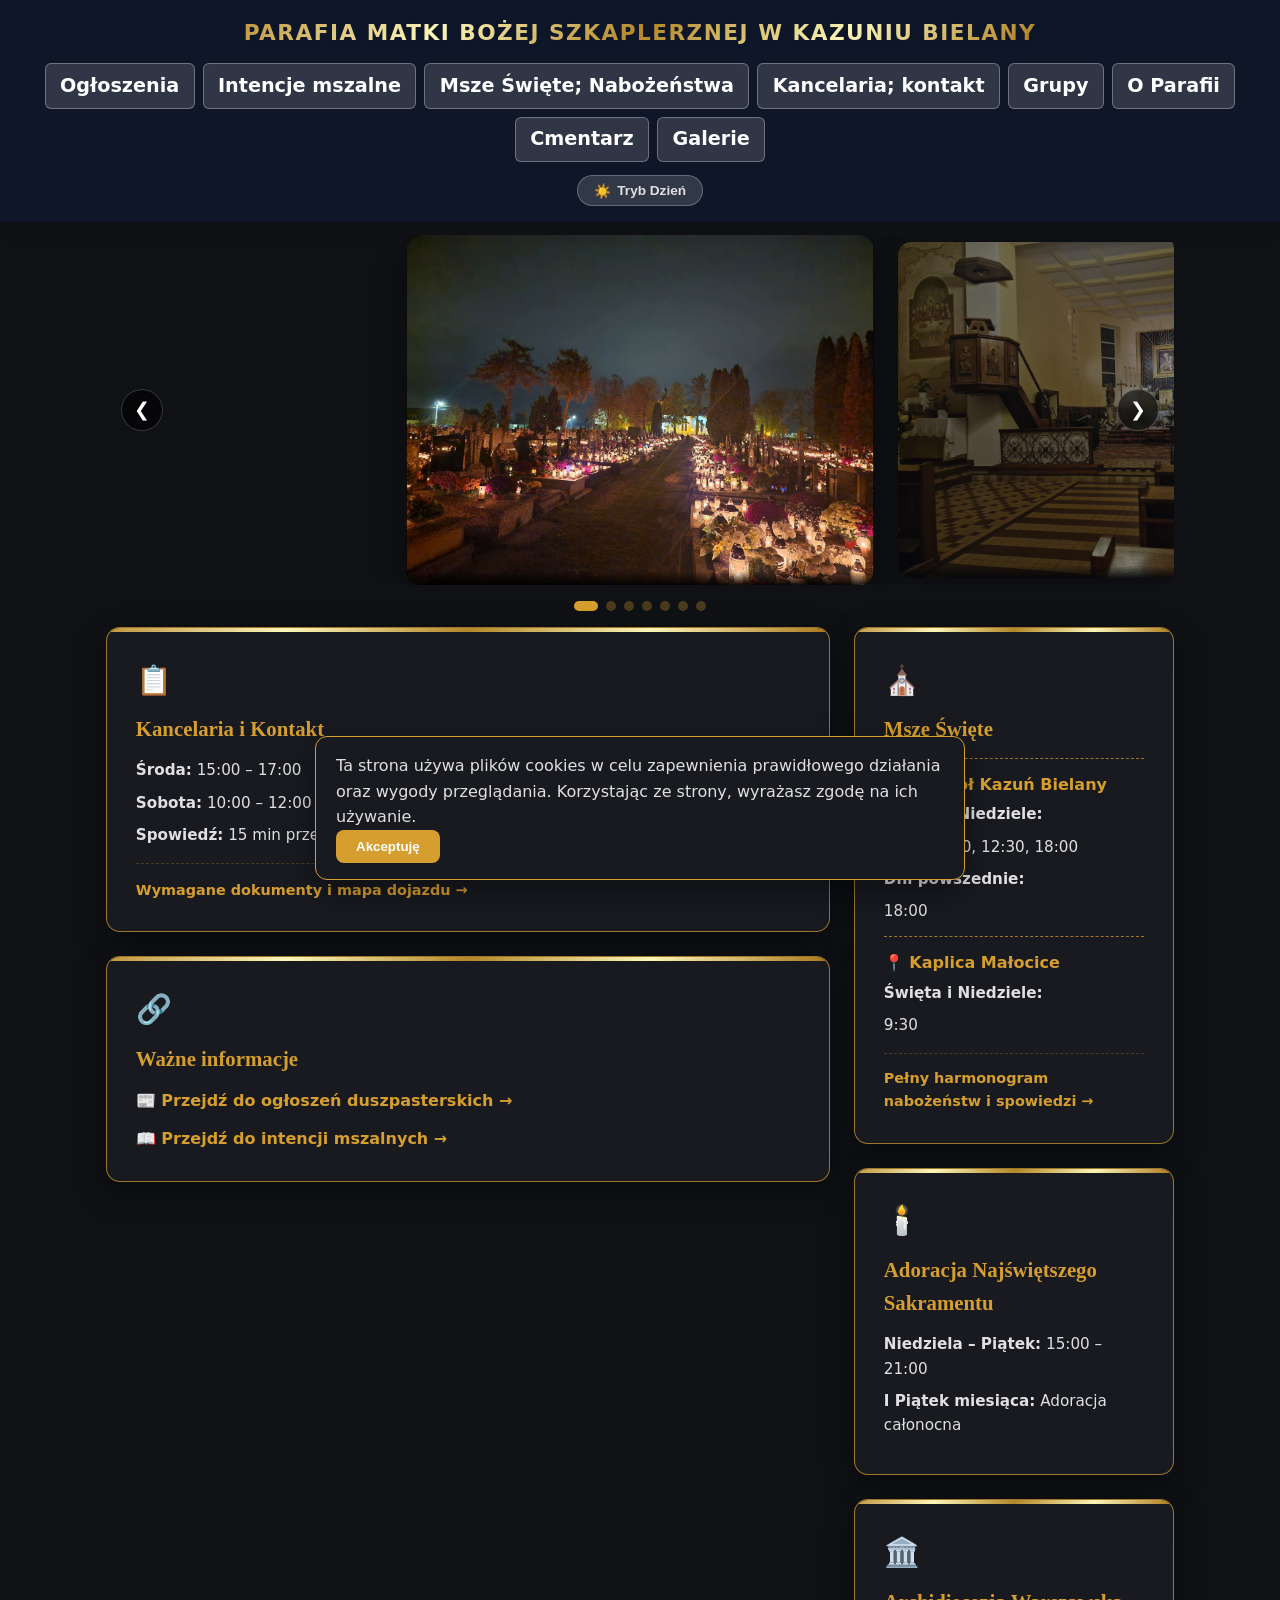
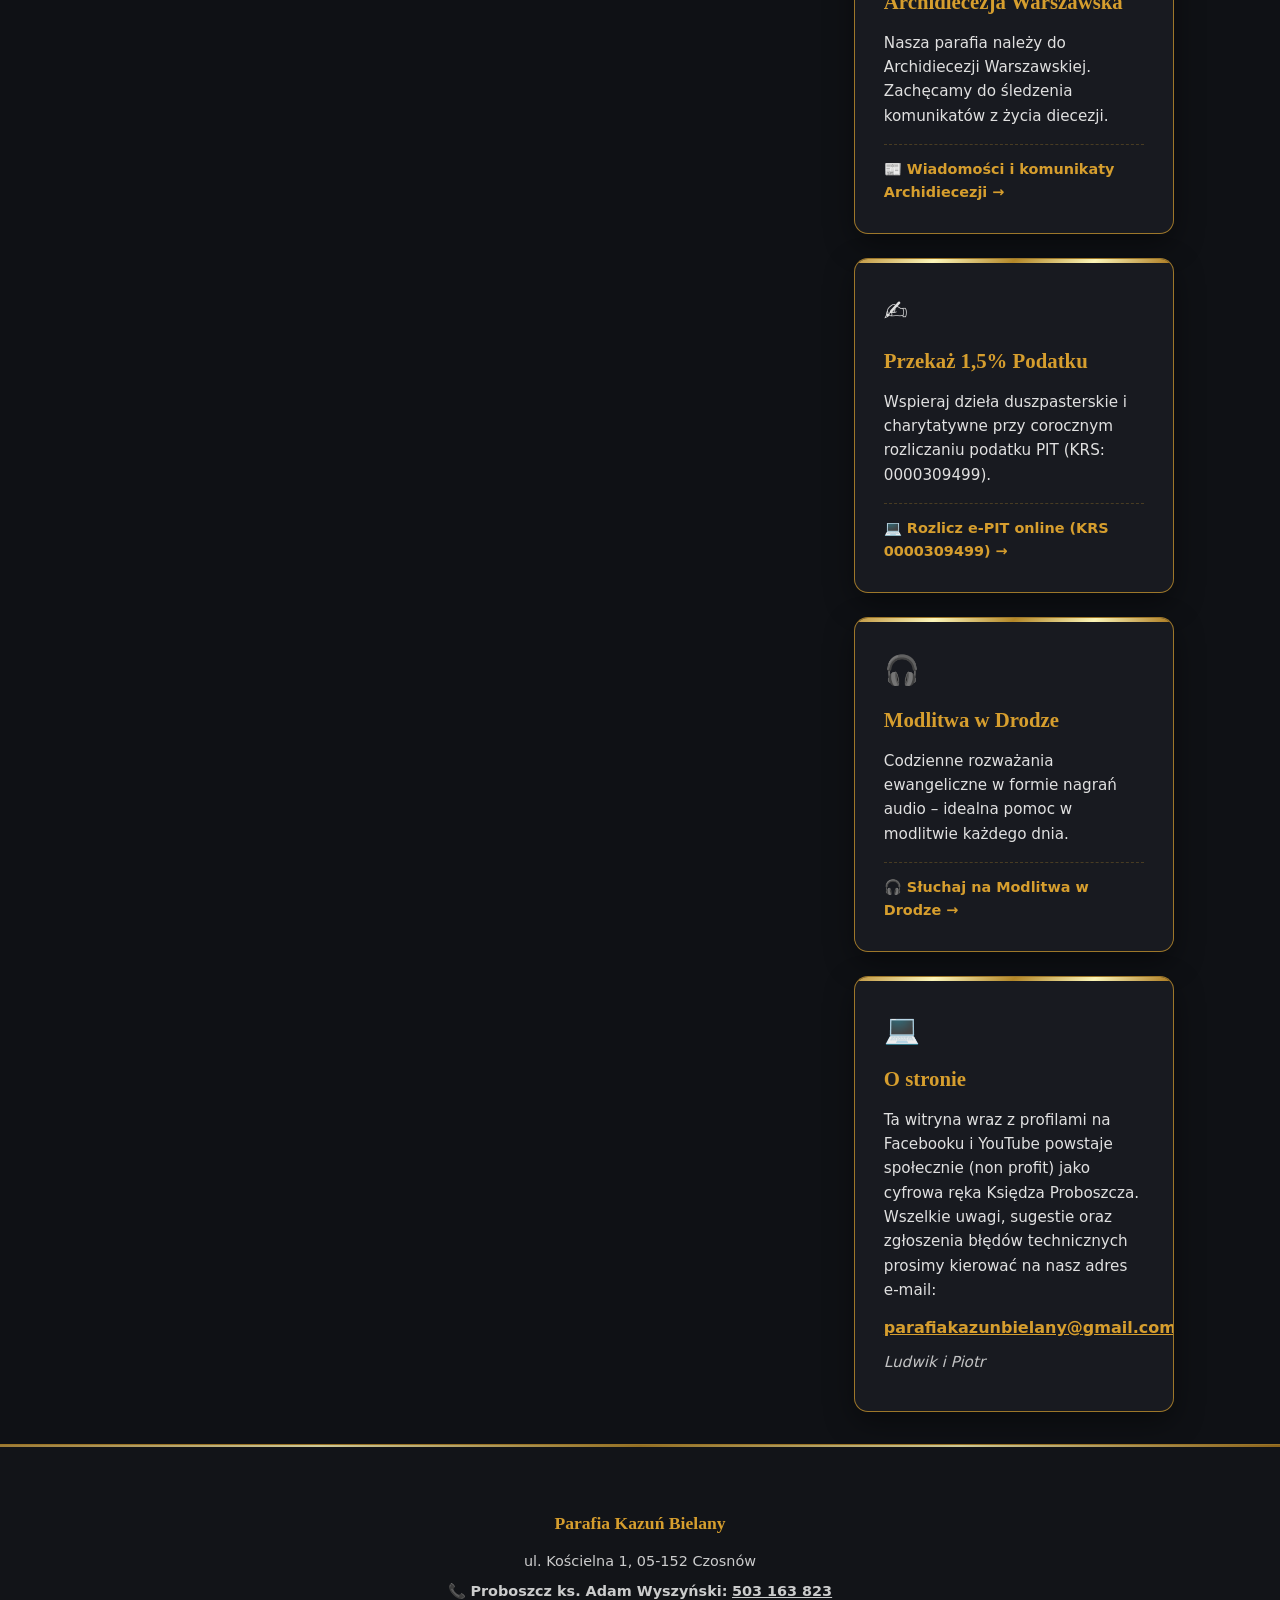
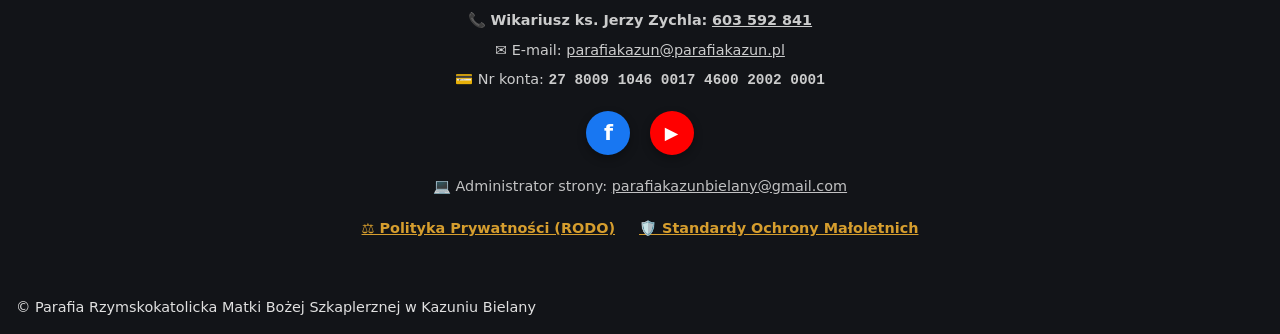
==== commit 2e4d6d03: "Change night image source in slider" ====
--- a/index.html
+++ b/index.html
@@ -48,7 +48,7 @@
                     <img class="slider-img" 
                          src="d2.jpg" 
                          data-day-src="d2.jpg" 
-                         data-night-src="d2.jpg" 
+                         data-night-src="n2.jpg" 
                          alt=""
                          onerror="this.outerHTML='<div class=\'no-image\'>Brak obrazu</div>';">
                     <div class="hero-overlay">
@@ -328,7 +328,7 @@
         window.addEventListener('resize', updateSlider);
         setTimeout(updateSlider, 100);
 
-        /* POBIERANIE KOMUNIKATÓW Z GOOGLE SHEETS (BEZPIECZNA WERSJA Z DATAMI) */
+        /* POBIERANIE KOMUNIKATÓW Z GOOGLE SHEETS (CYKLICZNE DD.MM + REVERSE) */
         const SPREADSHEET_ID = '1K_-KbC3fgJ7_MKPBn920MTatdV2u8bQviCN7riFcX8U';
 
         document.addEventListener("DOMContentLoaded", function () {
@@ -353,24 +353,39 @@
                 }
 
                 const dzisiaj = new Date();
-                dzisiaj.setHours(0, 0, 0, 0);
-
-                // Bezpieczna funkcja parsowania dat z Google Sheets
-                function parseSheetDate(cell) {
+                const dzisiajNorm = new Date(2000, dzisiaj.getMonth(), dzisiaj.getDate());
+
+                function parseSheetDateNormalized(cell) {
                     if (!cell || cell.v === null || cell.v === undefined) return null;
                     
                     let raw = cell.v;
+                    let formatted = cell.f ? cell.f : '';
                     let d = null;
 
                     if (typeof raw === 'string' && raw.startsWith('Date(')) {
                         const p = raw.match(/\d+/g);
                         if (p && p.length >= 3) {
-                            d = new Date(parseInt(p[0]), parseInt(p[1]), parseInt(p[2]));
+                            d = new Date(2000, parseInt(p[1]), parseInt(p[2]));
                         }
-                    } else if (cell.f) {
-                        d = new Date(cell.f);
                     } else {
-                        d = new Date(raw);
+                        let strVal = formatted || String(raw);
+                        const dotParts = strVal.trim().match(/^(\d{1,2})\.(\d{1,2})(?:\.(\d{2,4}))?/);
+                        
+                        if (dotParts) {
+                            const day = parseInt(dotParts[1]);
+                            const month = parseInt(dotParts[2]) - 1;
+                            d = new Date(2000, month, day);
+                        } else {
+                            d = new Date(raw);
+                            if (!isNaN(d.getTime())) {
+                                d.setFullYear(2000);
+                            } else if (formatted) {
+                                d = new Date(formatted);
+                                if (!isNaN(d.getTime())) {
+                                    d.setFullYear(2000);
+                                }
+                            }
+                        }
                     }
 
                     return (d && !isNaN(d.getTime())) ? d : null;
@@ -385,15 +400,28 @@
                 })).filter(item => {
                     if (!item.tytul && !item.tresc) return false;
 
-                    let dOd = parseSheetDate(item.dataOdCell);
-                    let dDo = parseSheetDate(item.dataDoCell);
+                    let dOd = parseSheetDateNormalized(item.dataOdCell);
+                    let dDo = parseSheetDateNormalized(item.dataDoCell);
 
                     if (dDo) {
                         dDo.setHours(23, 59, 59, 999);
                     }
 
-                    const odKiedyOK = !dOd || dzisiaj >= dOd;
-                    const doKiedyOK = !dDo || dzisiaj <= dDo;
+                    let odKiedyOK = true;
+                    let doKiedyOK = true;
+
+                    if (dOd && dDo) {
+                        if (dDo < dOd) {
+                            odKiedyOK = (dzisiajNorm >= dOd || dzisiajNorm <= dDo);
+                            doKiedyOK = true;
+                        } else {
+                            odKiedyOK = dzisiajNorm >= dOd;
+                            doKiedyOK = dzisiajNorm <= dDo;
+                        }
+                    } else {
+                        if (dOd) odKiedyOK = dzisiajNorm >= dOd;
+                        if (dDo) doKiedyOK = dzisiajNorm <= dDo;
+                    }
 
                     return odKiedyOK && doKiedyOK;
                 }).reverse();
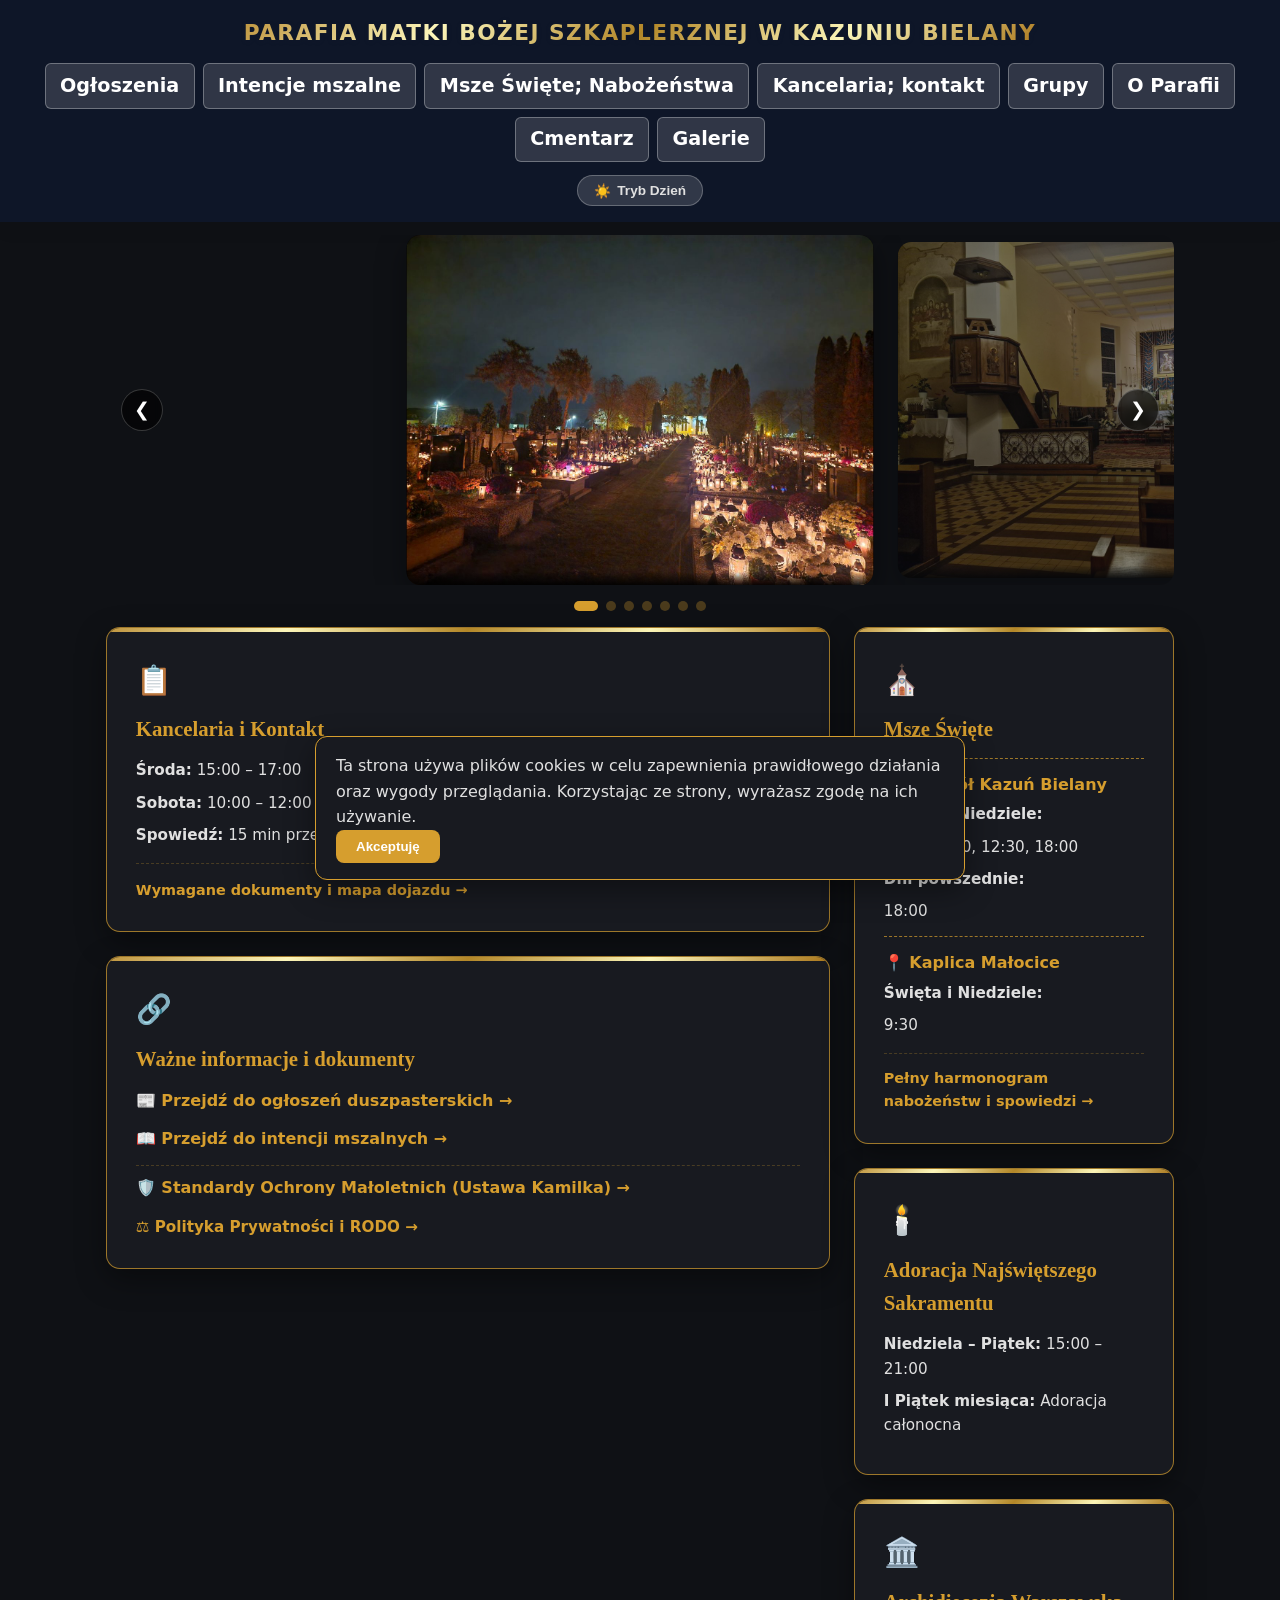
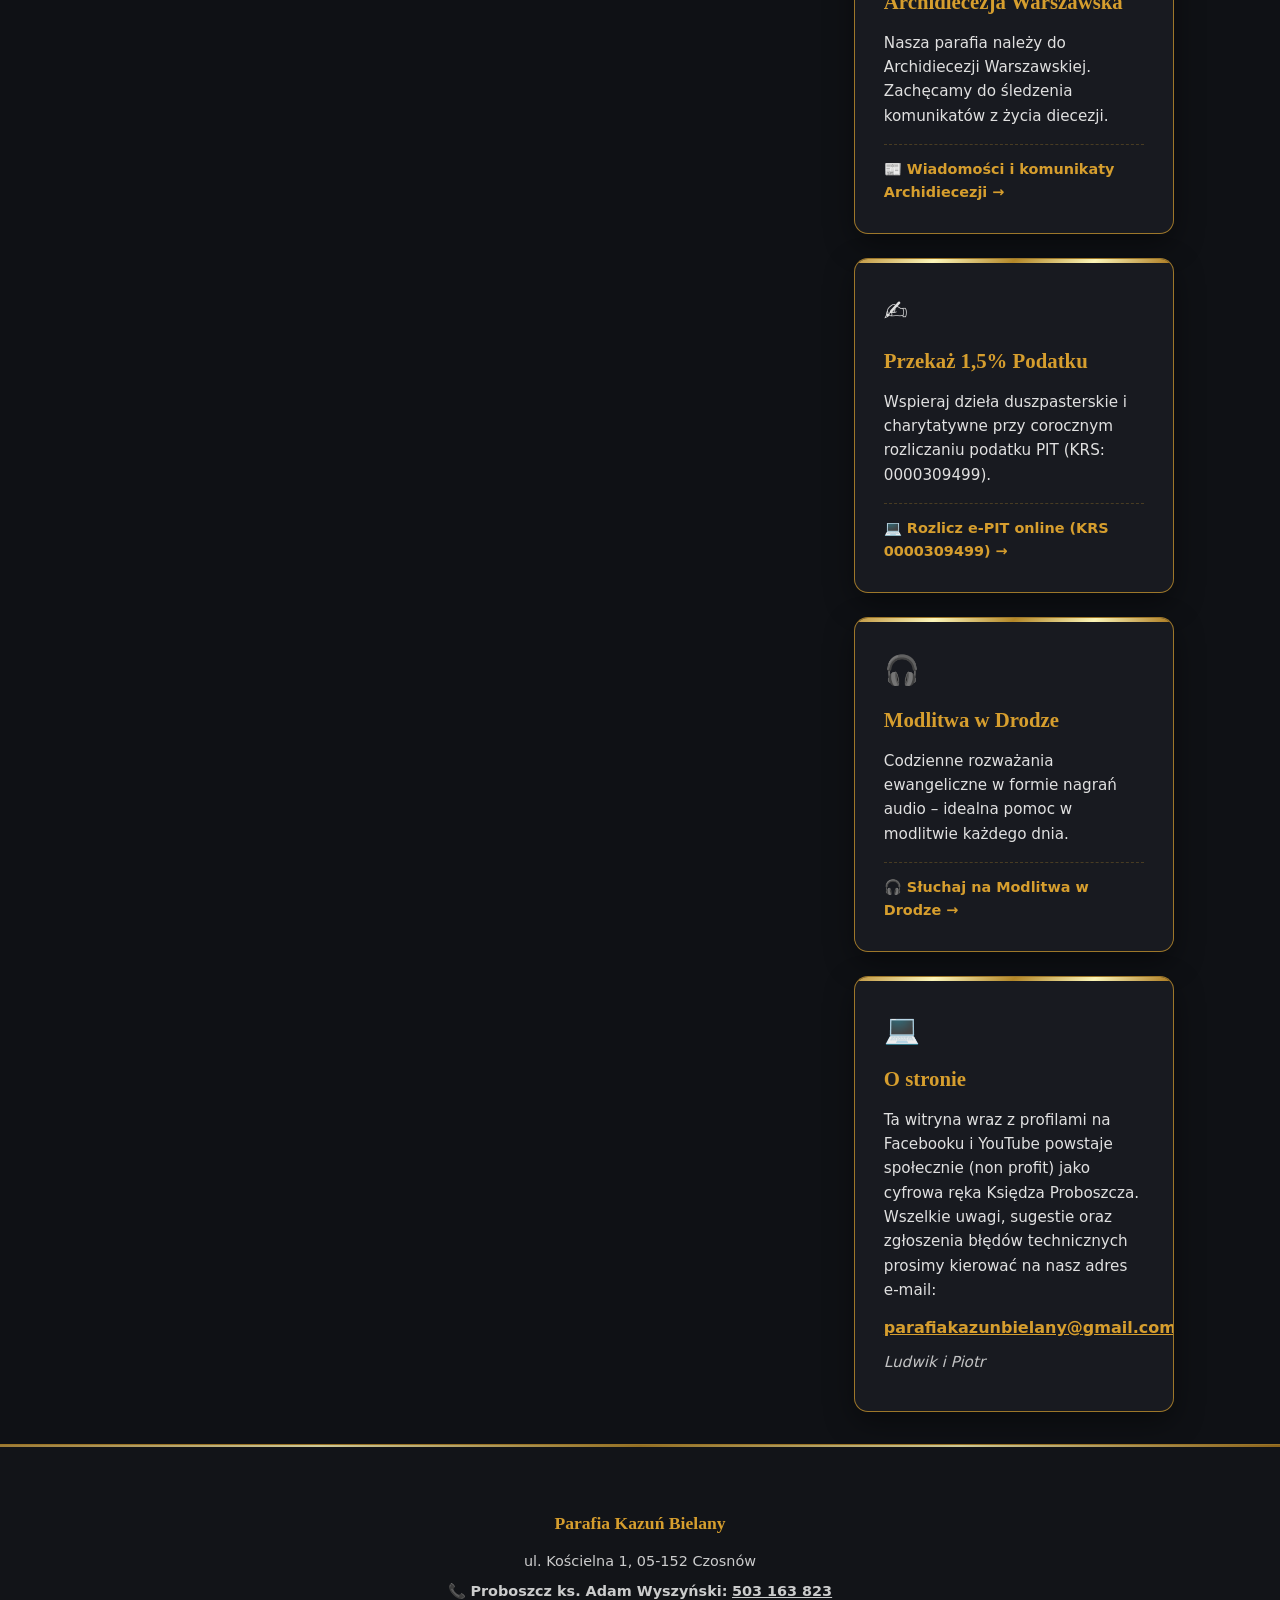
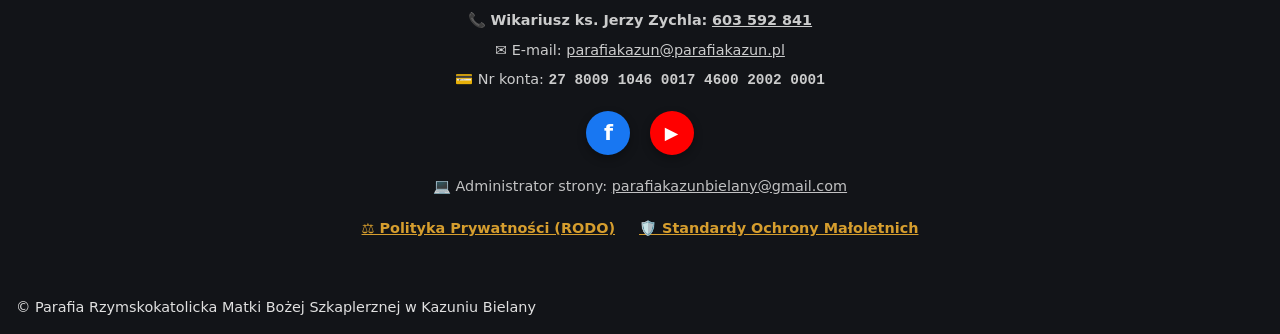
==== commit 747328cc: "Revise important information section in index.html Updated the section for important information and" ====
--- a/index.html
+++ b/index.html
@@ -151,18 +151,34 @@
                 </div>
             </div>
 
-            <!-- Dodatkowe odnośniki do podstron usuniętych kart -->
+            <!-- KARTA: WAŻNE INFORMACJE I DOKUMENTY (OGŁOSZENIA, INTENCJE, STANDARDY, RODO) -->
             <div class="card" id="skróty-podstron">
                 <div class="card-icon">🔗</div>
-                <h2>Ważne informacje</h2>
+                <h2>Ważne informacje i dokumenty</h2>
+                
                 <div style="margin-bottom: 0.8rem;">
                     <a href="ogloszenia.html" style="color: var(--accent-gold); text-decoration: none; font-weight: 600; font-size: 1rem; display: inline-block;">
                         📰 Przejdź do ogłoszeń duszpasterskich &rarr;
                     </a>
                 </div>
-                <div>
+                
+                <div style="margin-bottom: 0.8rem;">
                     <a href="intencje.html" style="color: var(--accent-gold); text-decoration: none; font-weight: 600; font-size: 1rem; display: inline-block;">
                         📖 Przejdź do intencji mszalnych &rarr;
+                    </a>
+                </div>
+
+                <!-- ODNOŚNIK DO STANDARDÓW OCHRONY MAŁOLETNICH -->
+                <div style="margin-bottom: 0.8rem; padding-top: 0.6rem; border-top: 1px dashed rgba(214, 158, 46, 0.25);">
+                    <a href="teksty.html#standardy-ochrony" style="color: var(--accent-gold); text-decoration: none; font-weight: 600; font-size: 1rem; display: inline-block;">
+                        🛡️ Standardy Ochrony Małoletnich (Ustawa Kamilka) &rarr;
+                    </a>
+                </div>
+
+                <!-- ODNOŚNIK DO RODO -->
+                <div>
+                    <a href="teksty.html#rodo" style="color: var(--accent-gold); text-decoration: none; font-weight: 600; font-size: 0.95rem; display: inline-block;">
+                        ⚖️ Polityka Prywatności i RODO &rarr;
                     </a>
                 </div>
             </div>
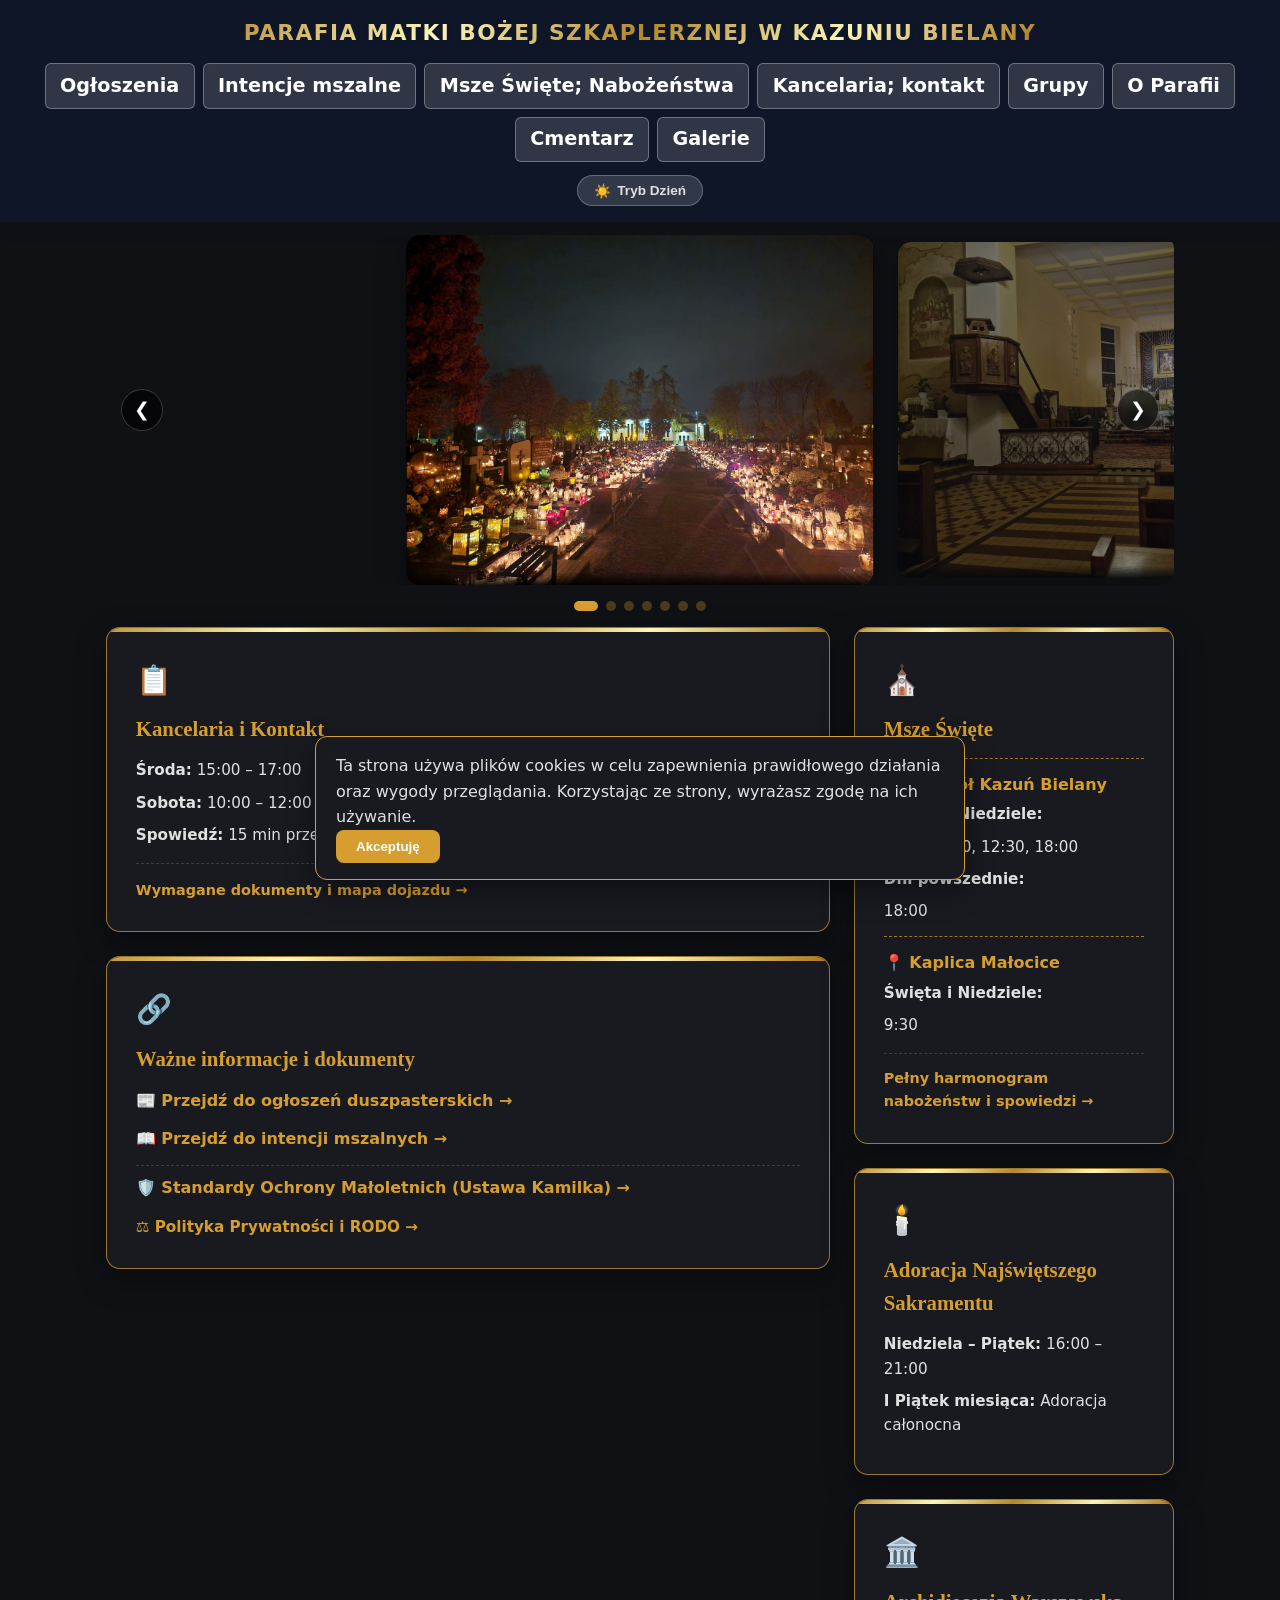
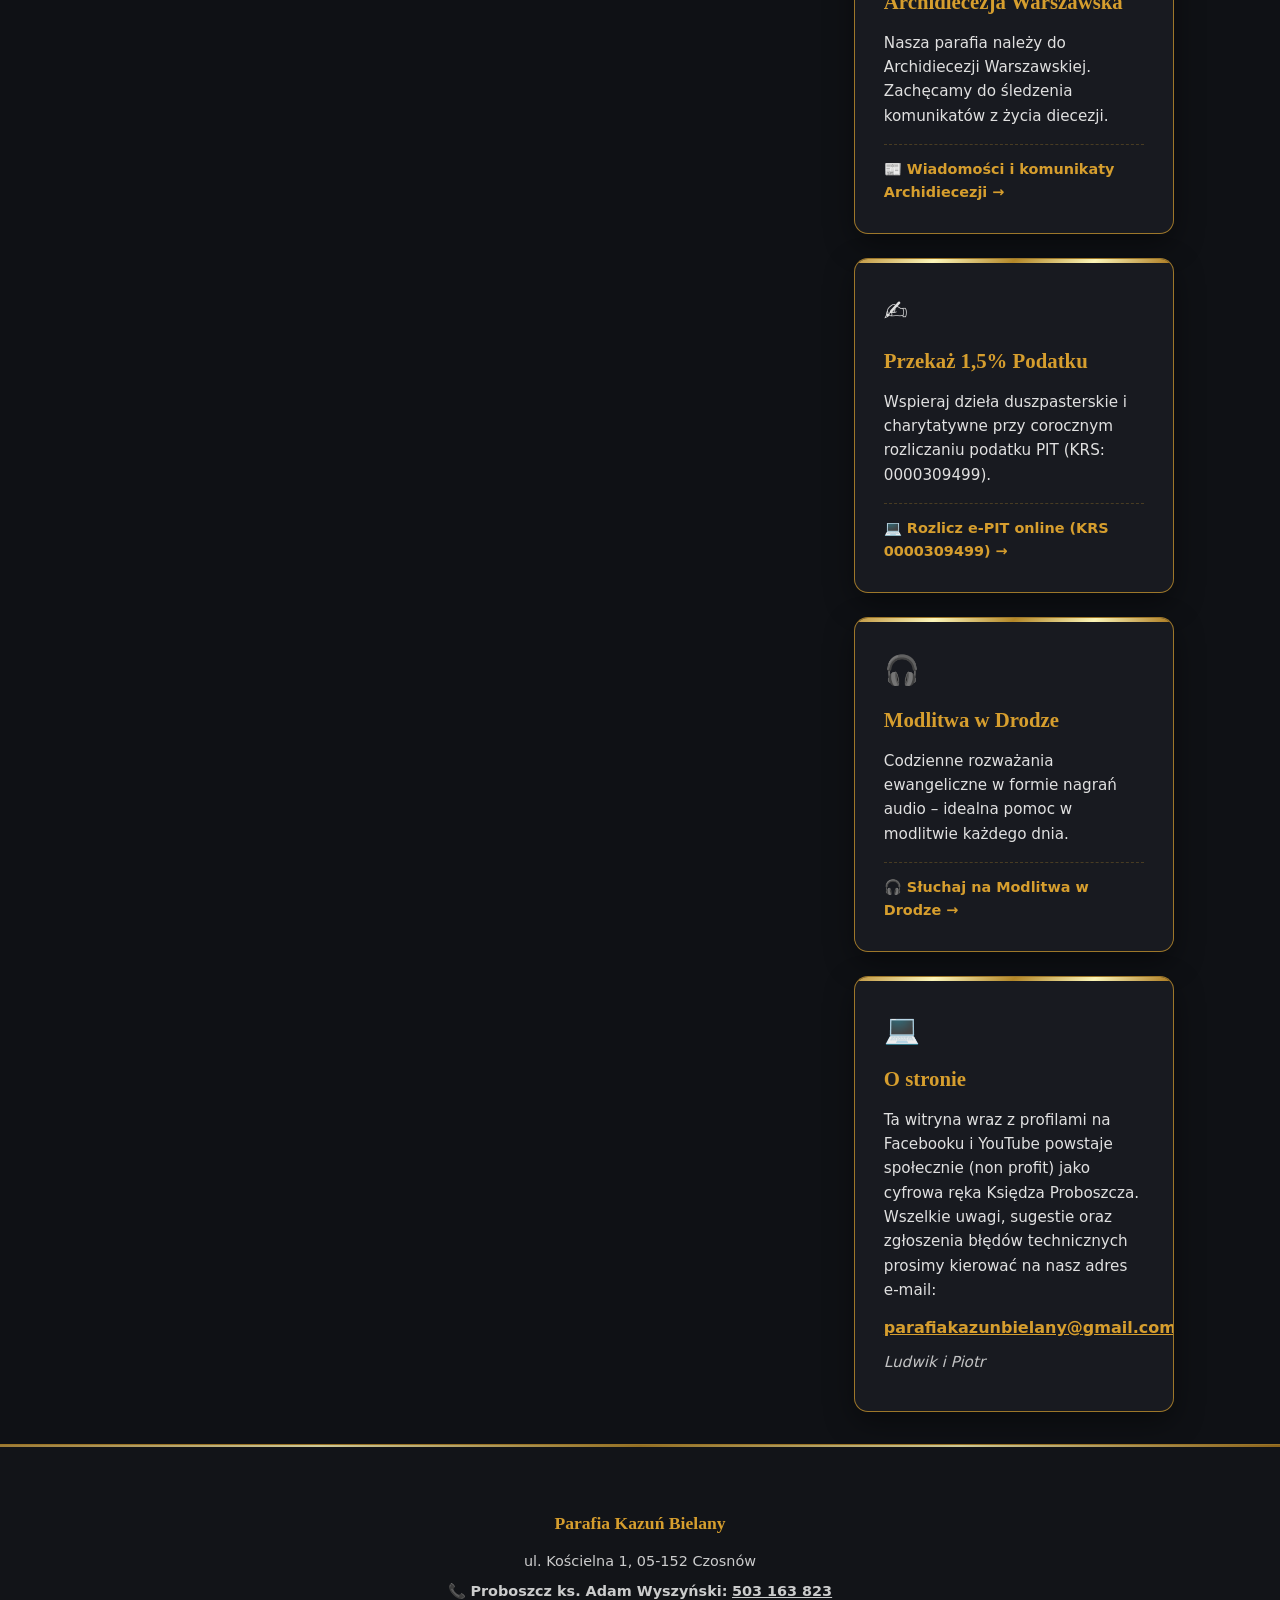
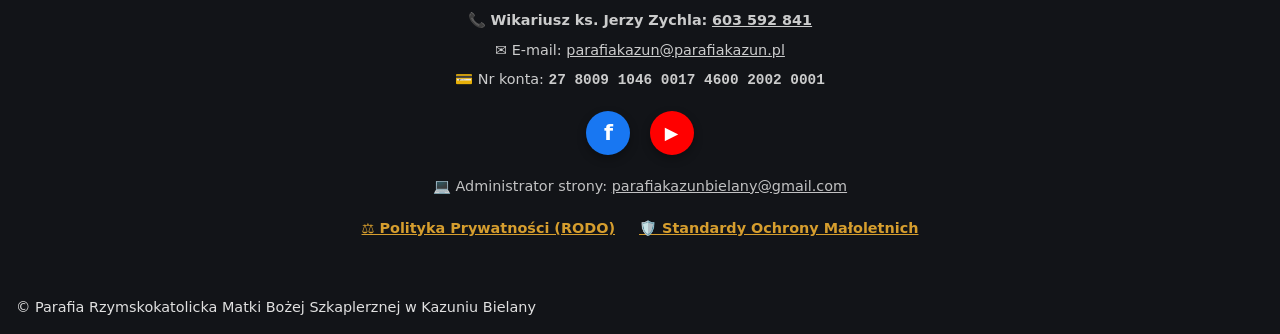
==== commit c6e6e4ad: "Update Adoracja hours from 15:00 to 16:00" ====
--- a/index.html
+++ b/index.html
@@ -74,7 +74,7 @@
                     <img class="slider-img" 
                          src="d4.jpg" 
                          data-day-src="d4.jpg" 
-                         data-night-src="d4.jpg" 
+                         data-night-src="n4.jpg" 
                          alt="Św. Michał Archanioł"
                          onerror="this.outerHTML='<div class=\'no-image\'>Brak obrazu</div>';">
                     <div class="hero-overlay">
@@ -87,7 +87,7 @@
                     <img class="slider-img" 
                          src="d5.jpg" 
                          data-day-src="d5.jpg" 
-                         data-night-src="d5.jpg" 
+                         data-night-src="n5.jpg" 
                          alt="Św. Józef"
                          onerror="this.outerHTML='<div class=\'no-image\'>Brak obrazu</div>';">
                     <div class="hero-overlay">
@@ -104,7 +104,7 @@
                          alt=""
                          onerror="this.outerHTML='<div class=\'no-image\'>Brak obrazu</div>';">
                     <div class="hero-overlay">
-                        <p class="hero-subtitle">Adoracja: niedziela - piątek; 15:00 - 21:00</p>
+                        <p class="hero-subtitle">Adoracja: niedziela - piątek; 16:00 - 21:00</p>
                     </div>
                 </div>
 
@@ -217,7 +217,7 @@
             <div class="card" id="adoracja">
                 <div class="card-icon">🕯️</div>
                 <h2>Adoracja Najświętszego Sakramentu</h2>
-                <p><strong>Niedziela – Piątek:</strong> 15:00 – 21:00</p>
+                <p><strong>Niedziela – Piątek:</strong> 16:00 – 21:00</p>
                 <p><strong>I Piątek miesiąca:</strong> Adoracja całonocna</p>
             </div>
 
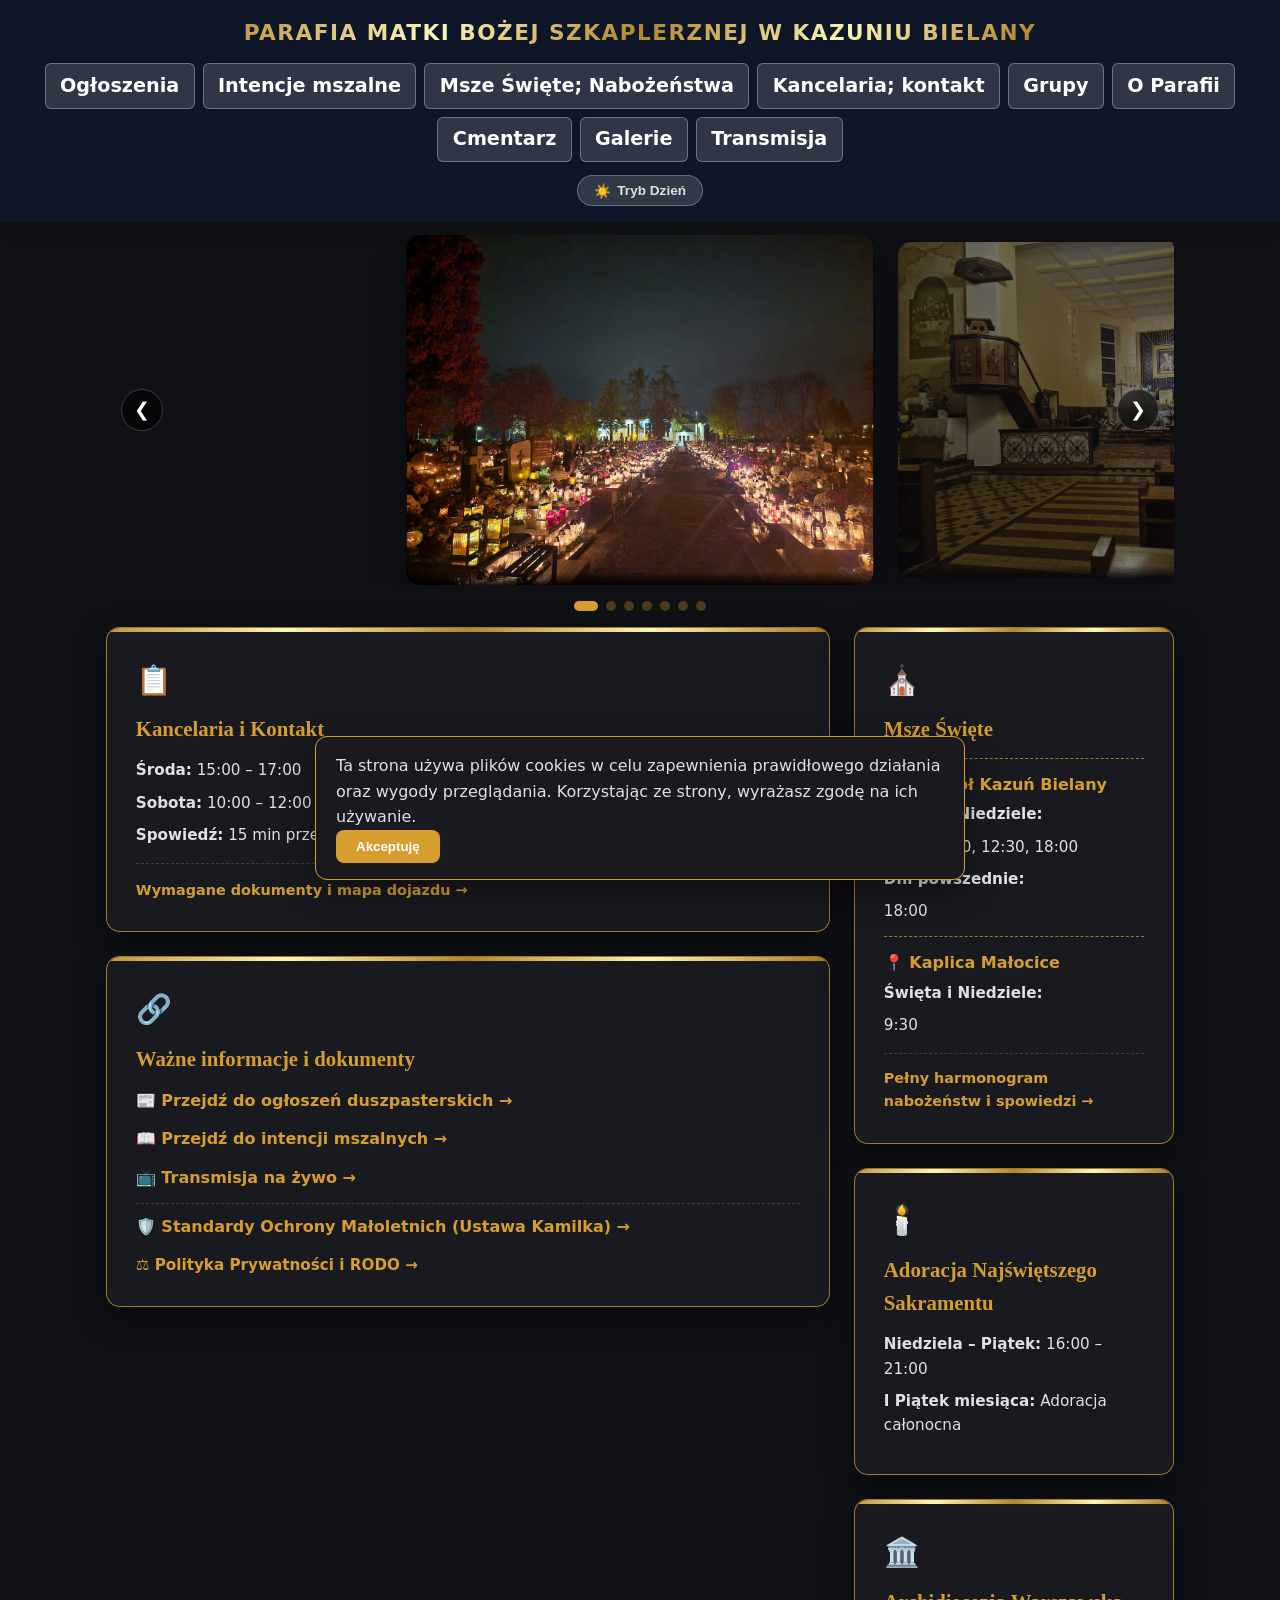
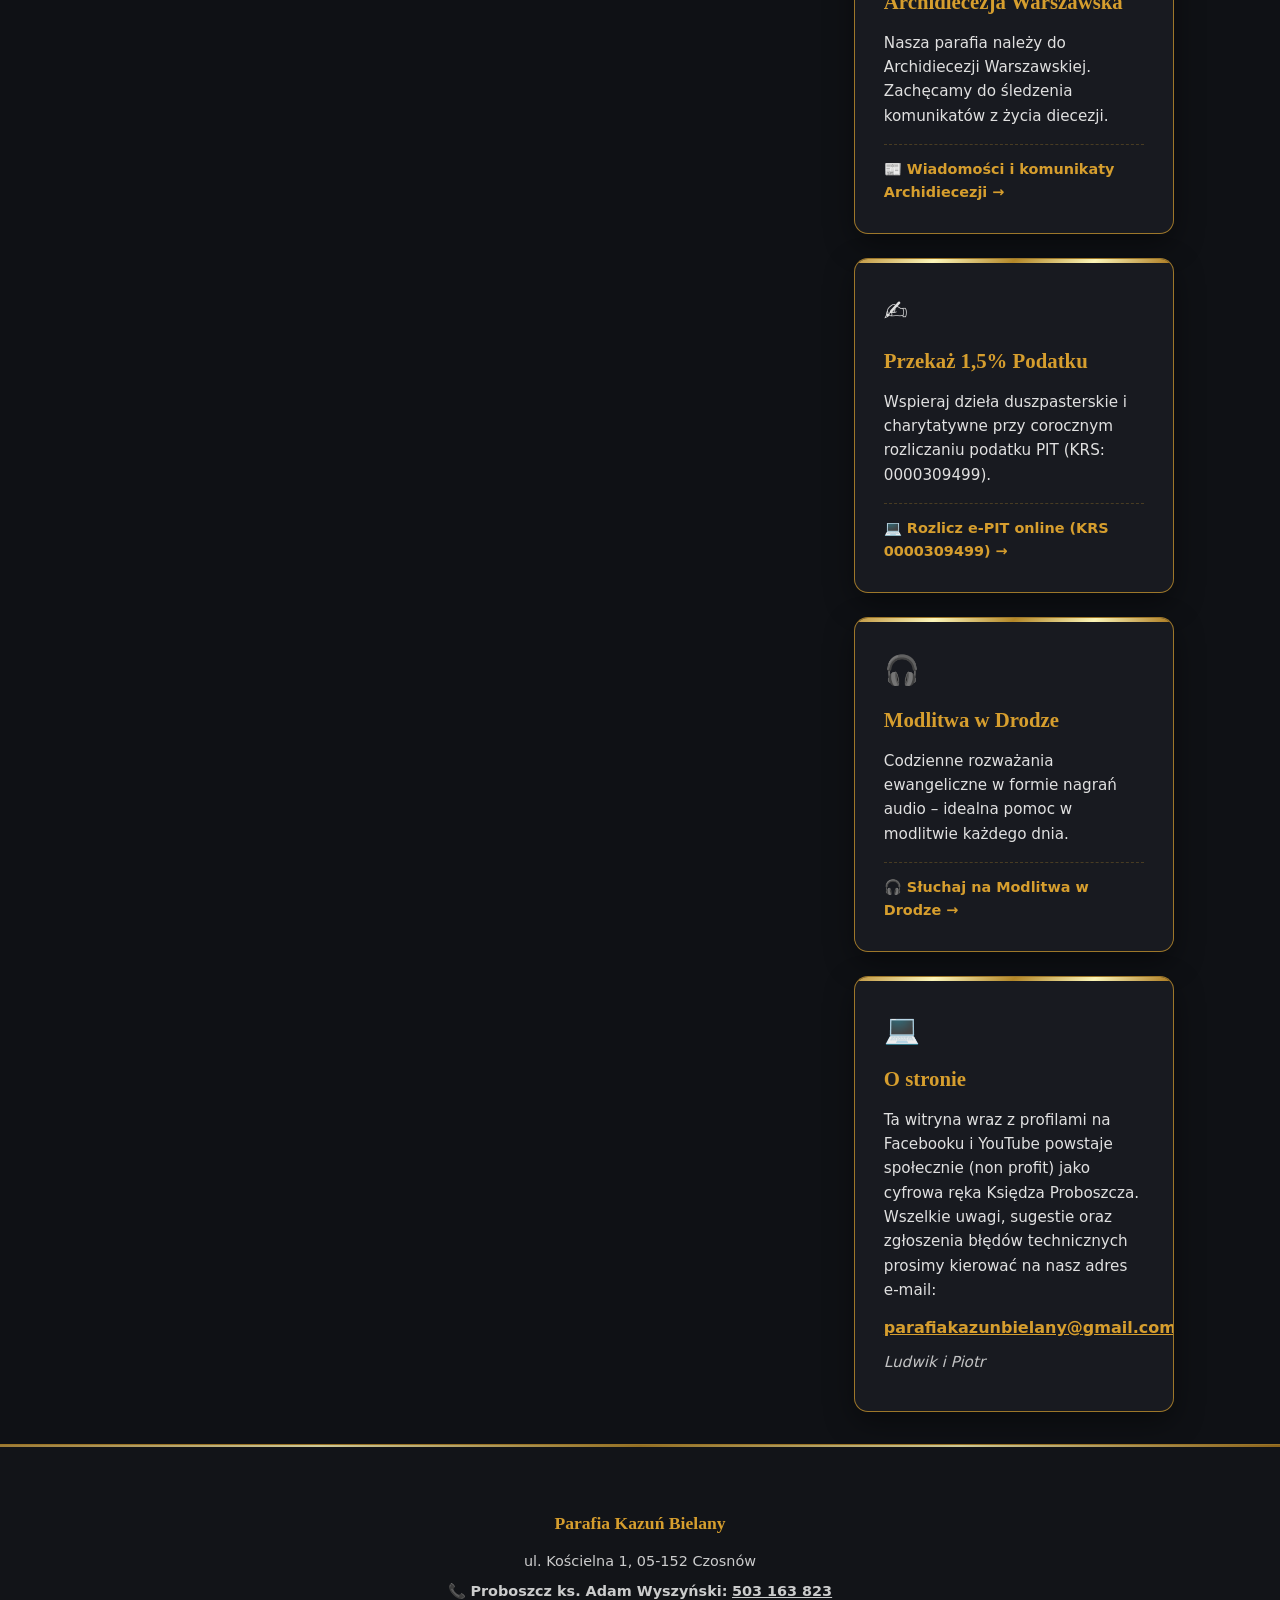
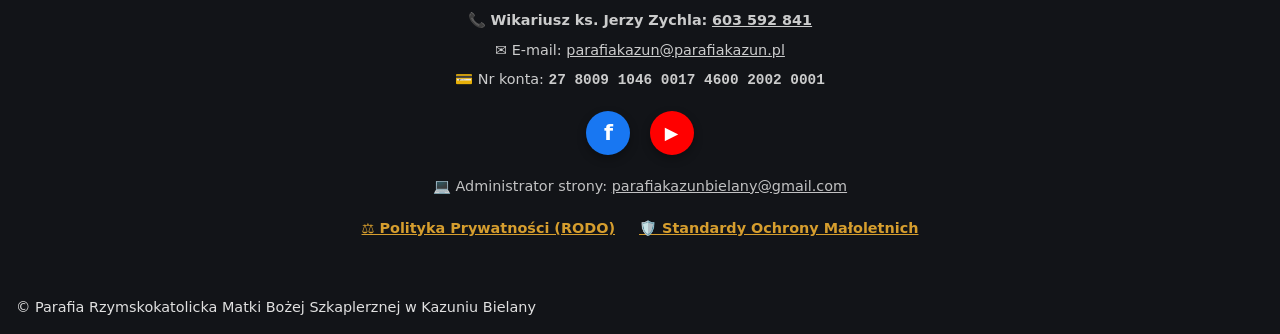
==== commit 2f3a46b8: "Modify important information section in index.html Updated section titles and added a link for live " ====
--- a/index.html
+++ b/index.html
@@ -151,7 +151,7 @@
                 </div>
             </div>
 
-            <!-- KARTA: WAŻNE INFORMACJE I DOKUMENTY (OGŁOSZENIA, INTENCJE, STANDARDY, RODO) -->
+            <!-- KARTA: WAŻNE INFORMACJE I DOKUMENTY (OGŁOSZENIA, INTENCJE, TRANSMISJA, STANDARDY, RODO) -->
             <div class="card" id="skróty-podstron">
                 <div class="card-icon">🔗</div>
                 <h2>Ważne informacje i dokumenty</h2>
@@ -165,6 +165,12 @@
                 <div style="margin-bottom: 0.8rem;">
                     <a href="intencje.html" style="color: var(--accent-gold); text-decoration: none; font-weight: 600; font-size: 1rem; display: inline-block;">
                         📖 Przejdź do intencji mszalnych &rarr;
+                    </a>
+                </div>
+
+                <div style="margin-bottom: 0.8rem;">
+                    <a href="transmisja.html" style="color: var(--accent-gold); text-decoration: none; font-weight: 600; font-size: 1rem; display: inline-block;">
+                        📺 Transmisja na żywo &rarr;
                     </a>
                 </div>
 
